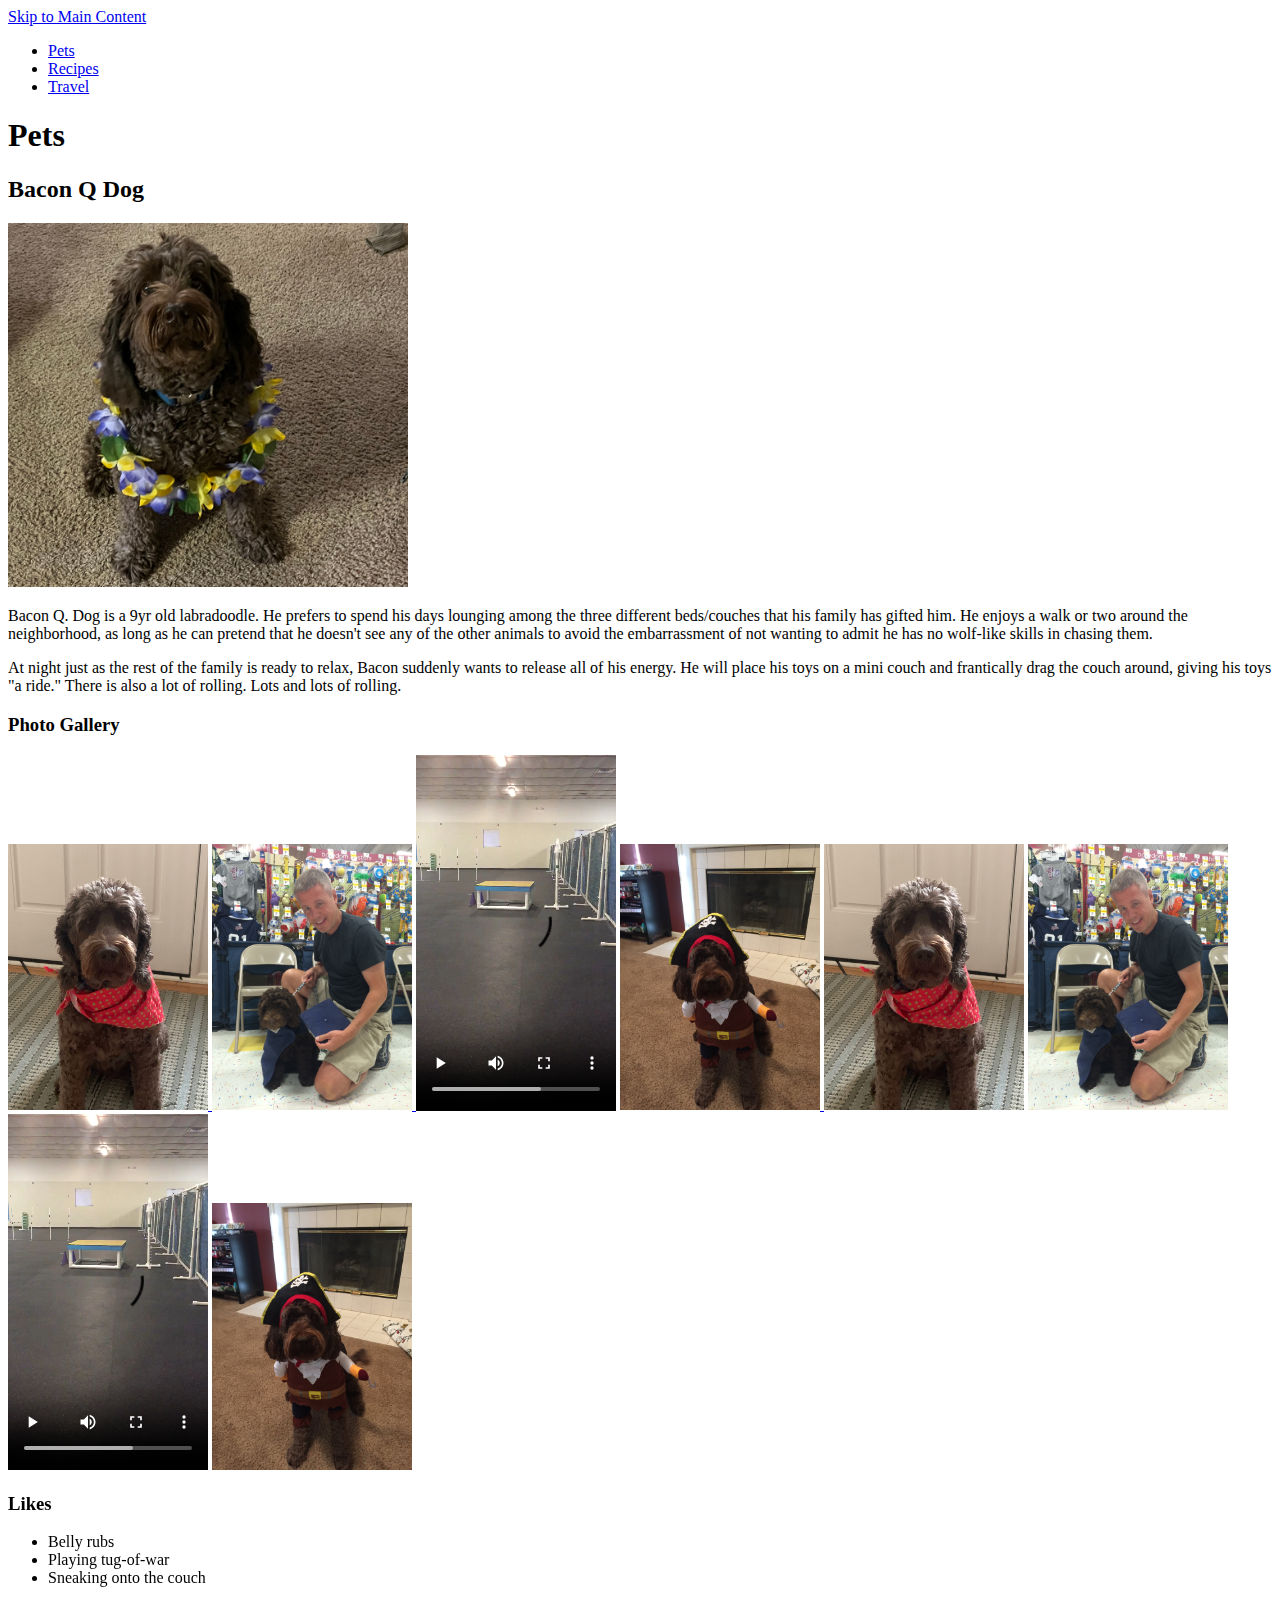
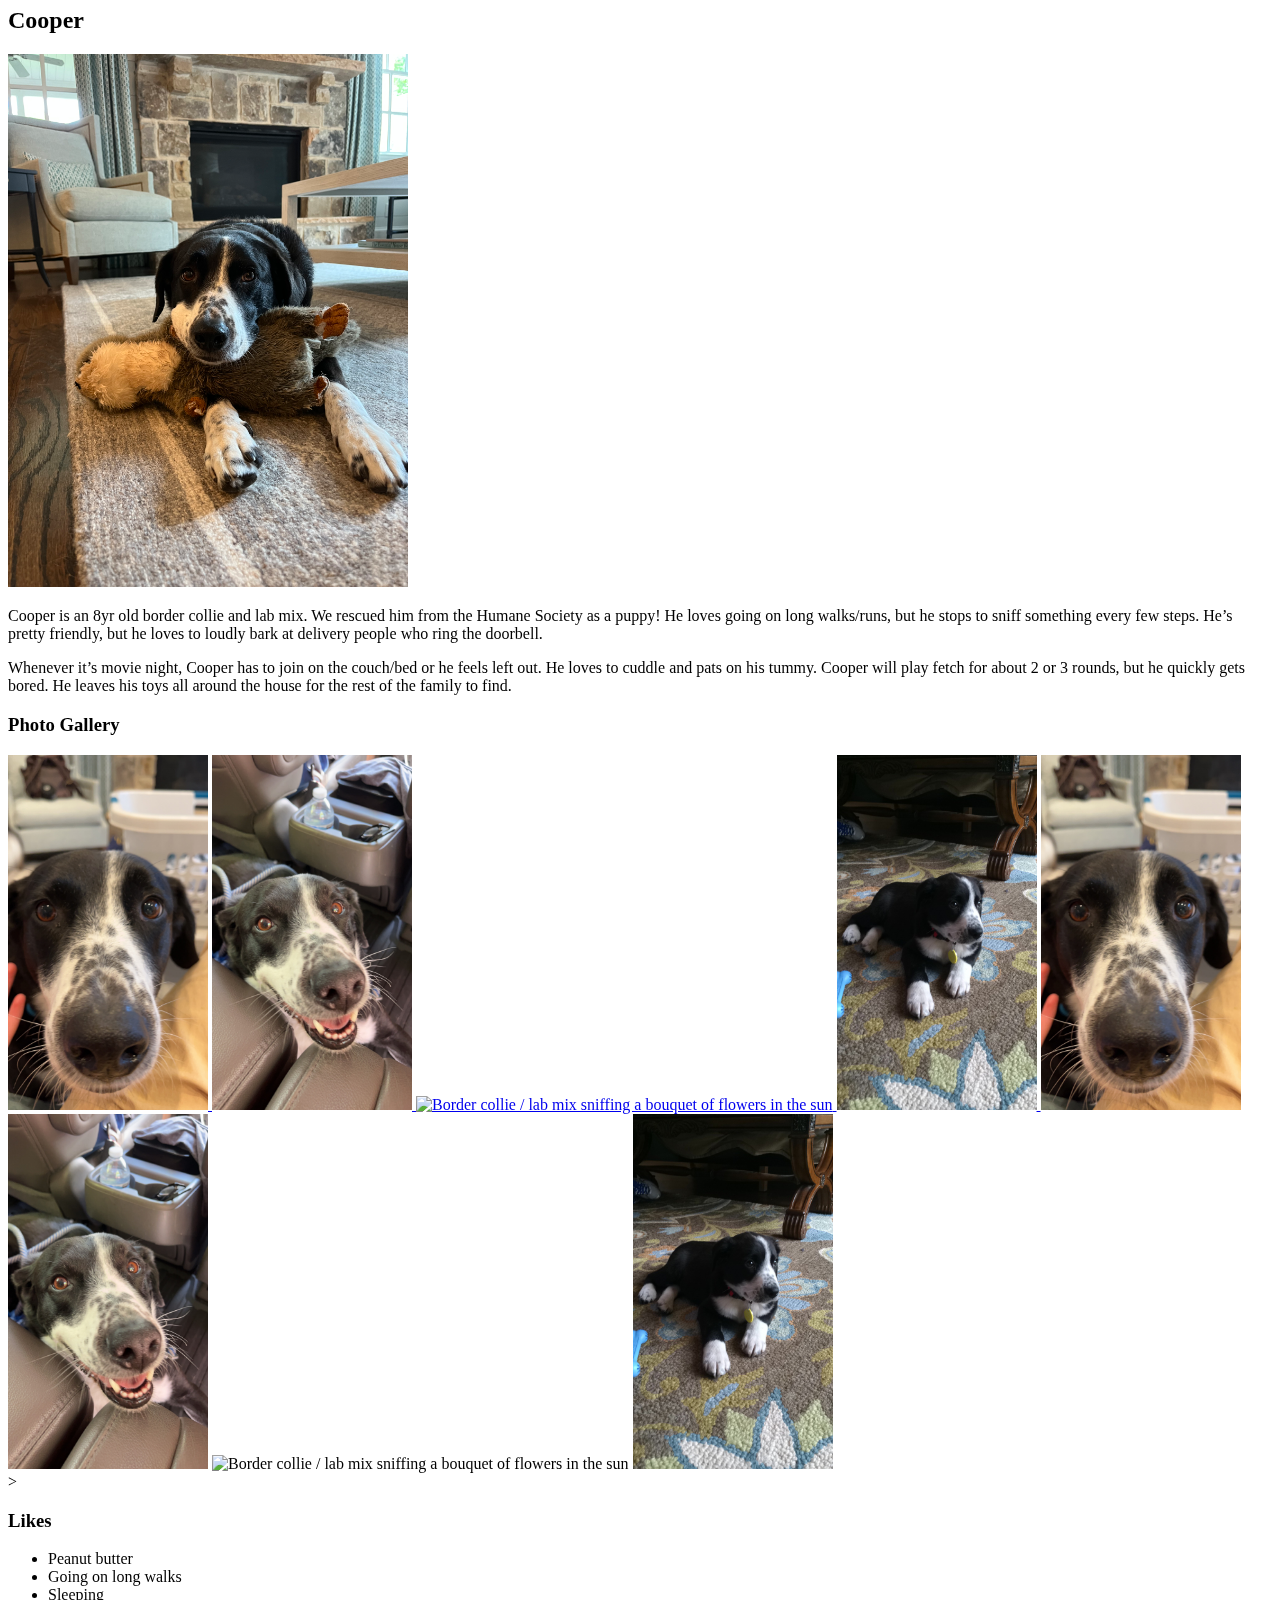
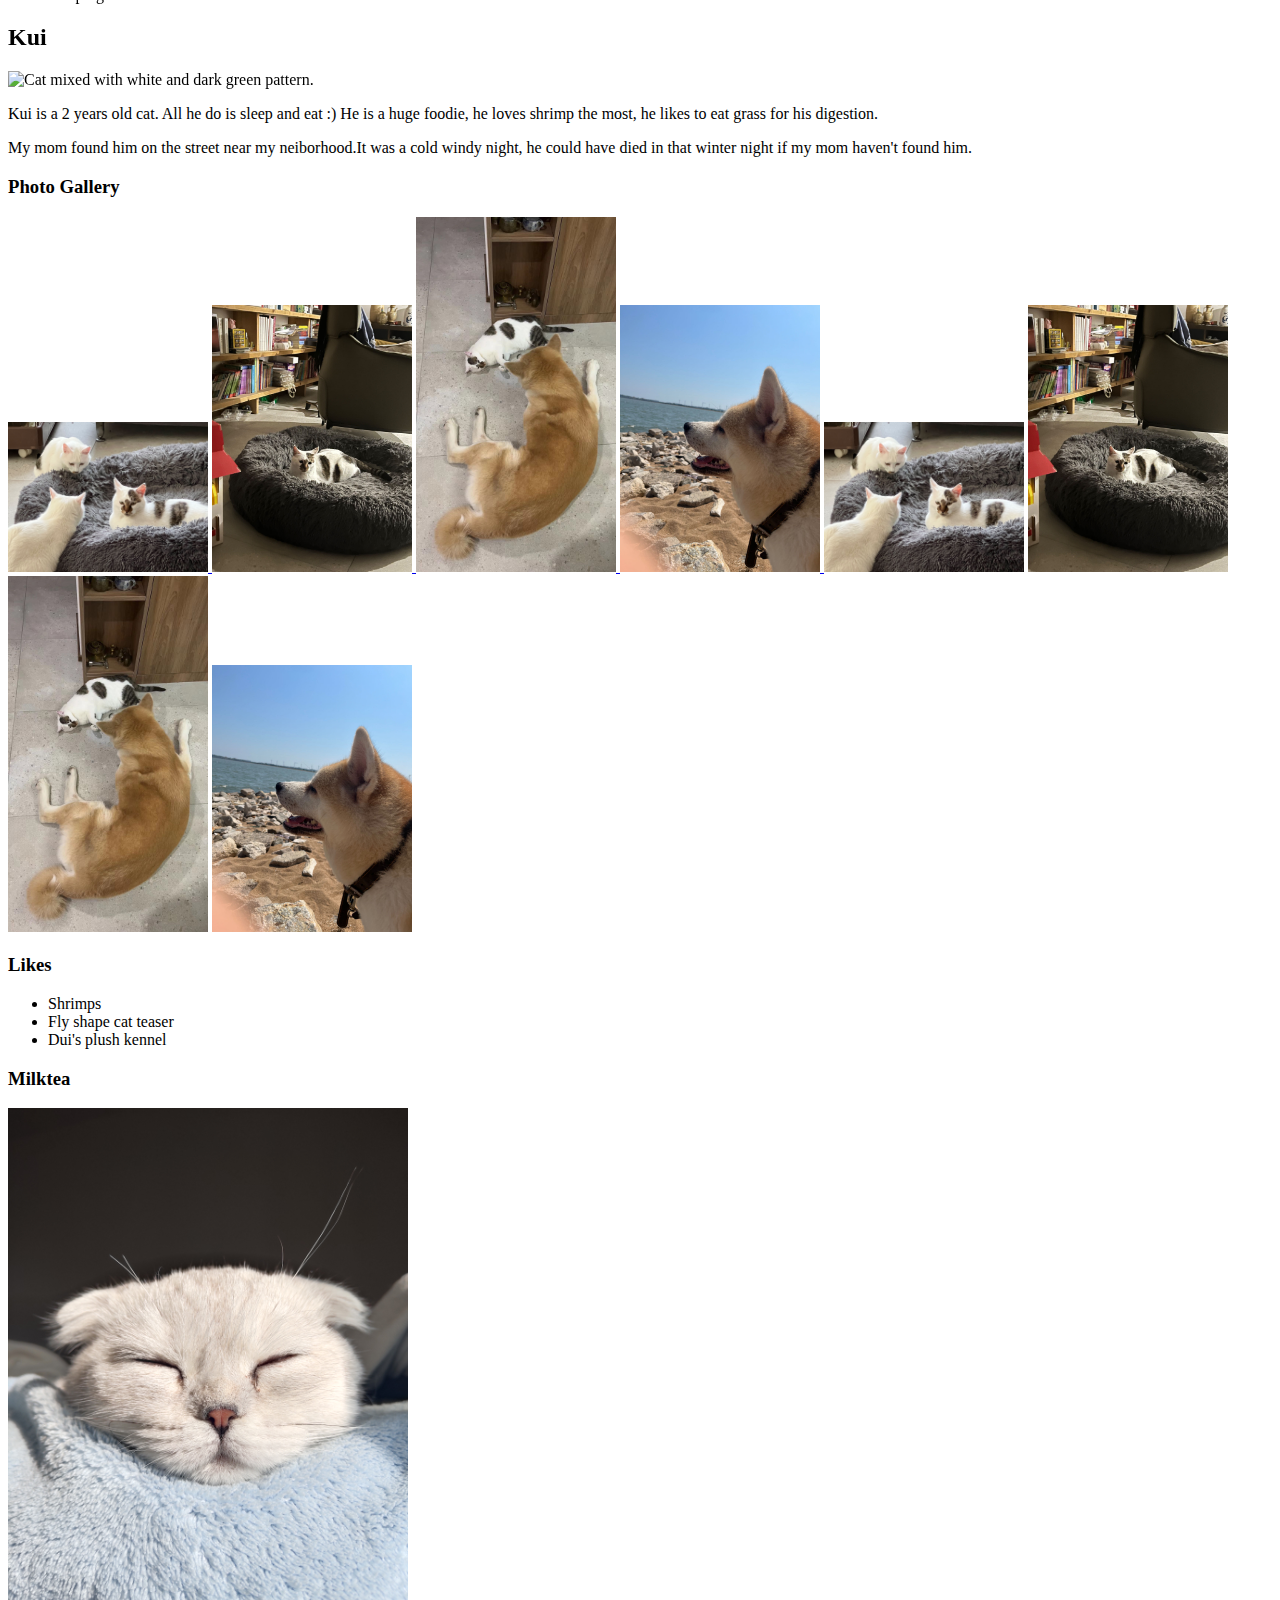
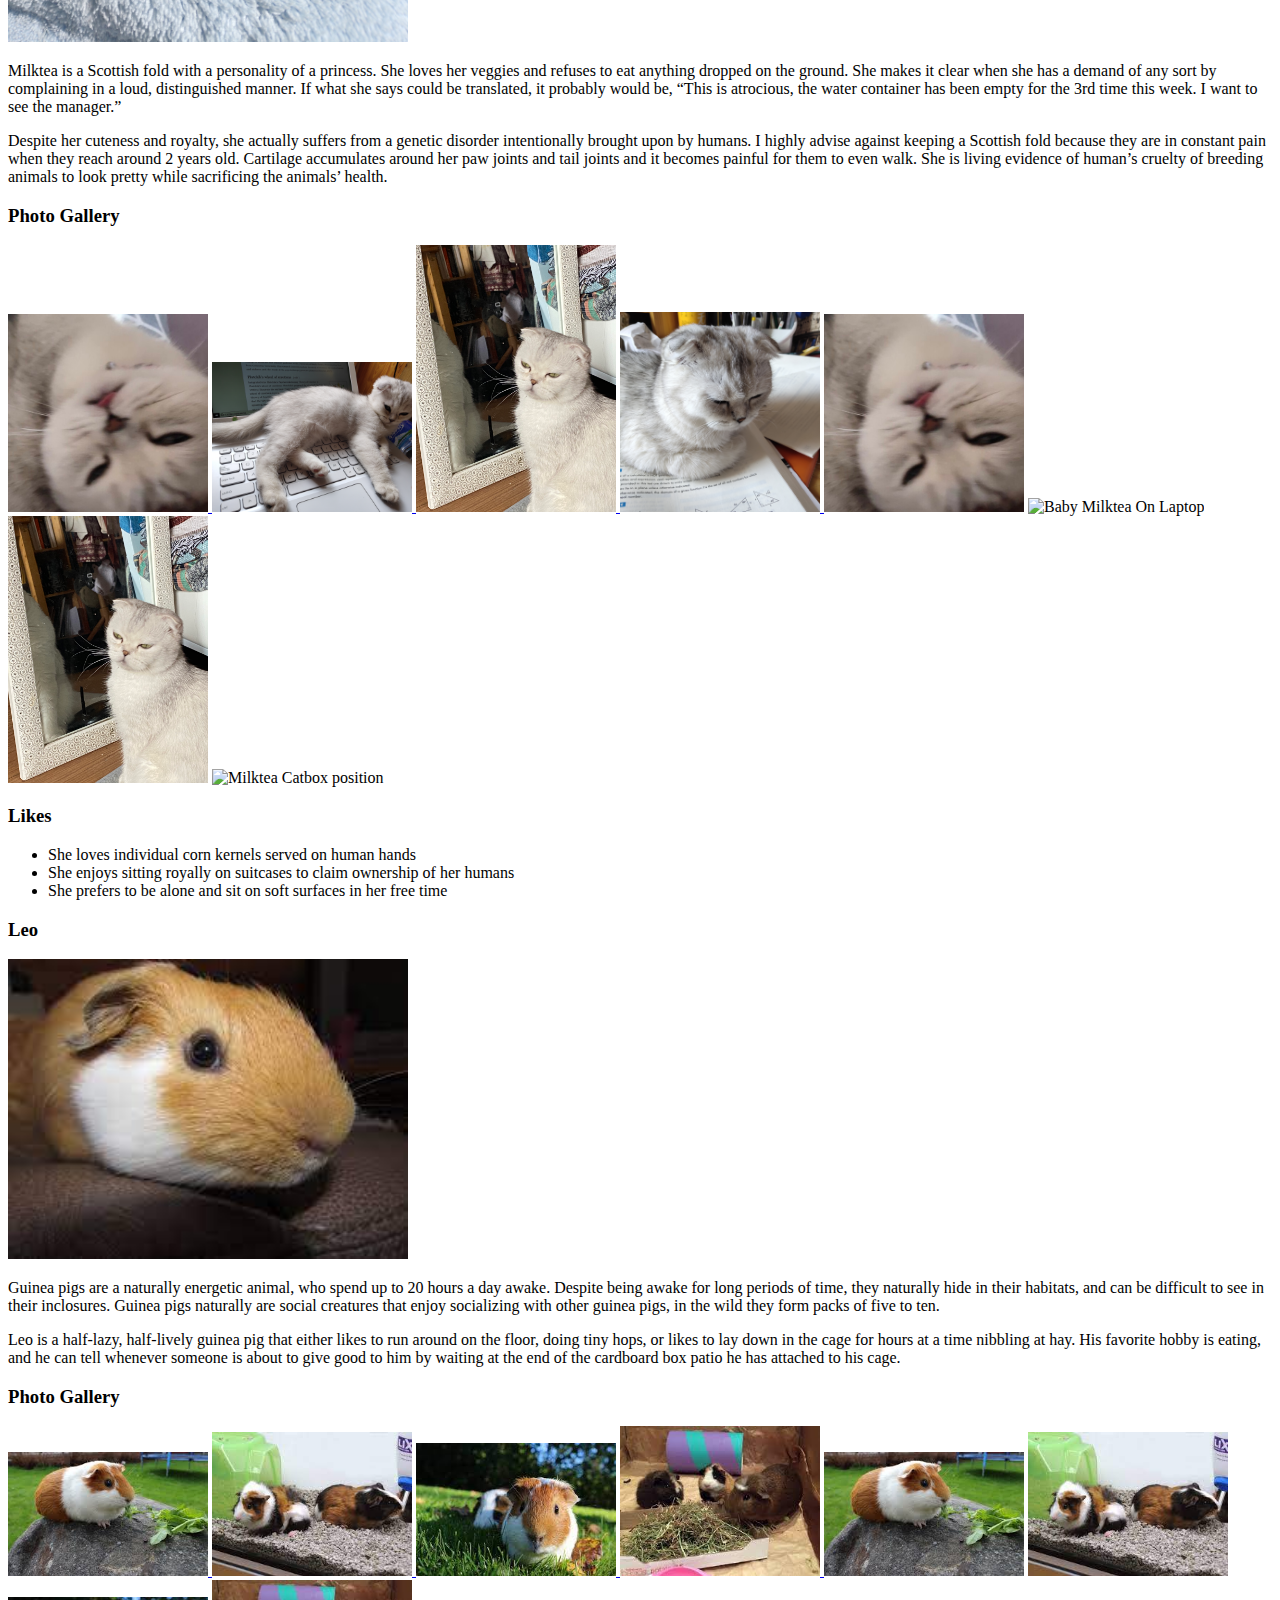
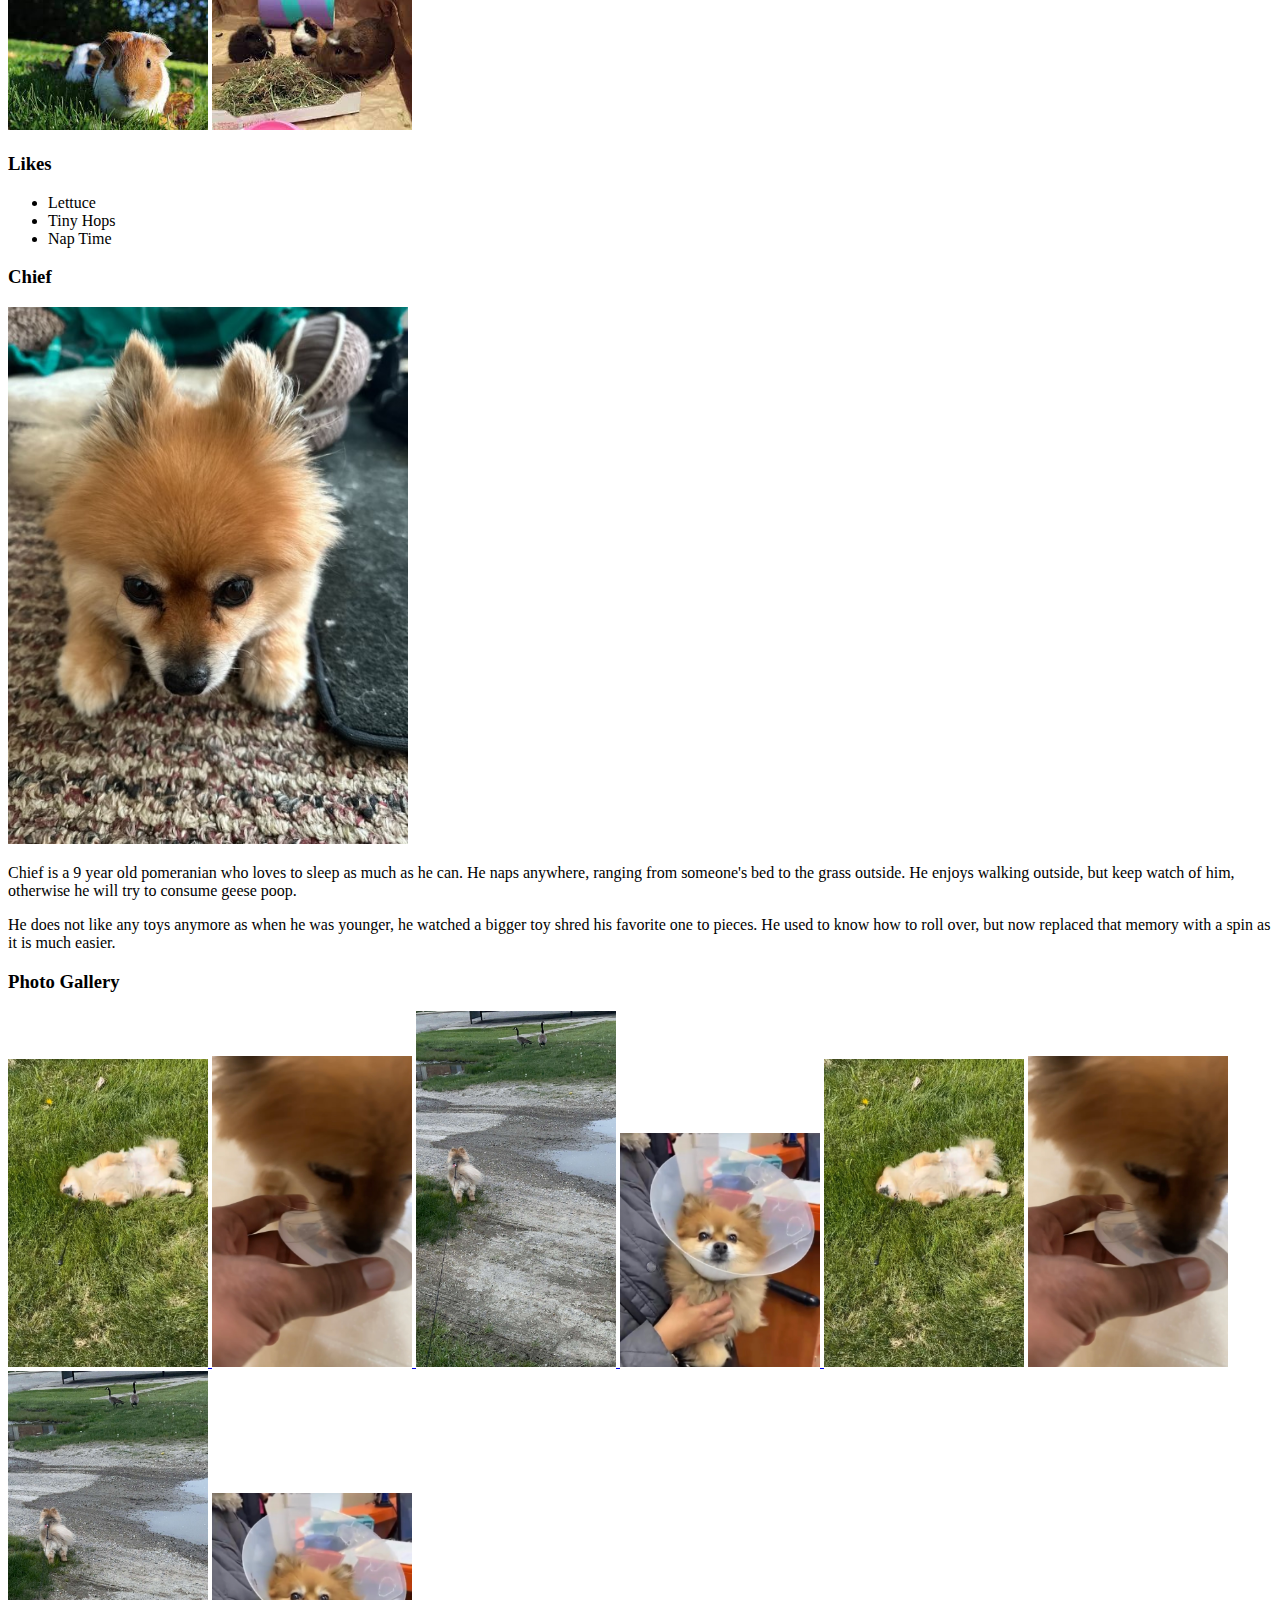
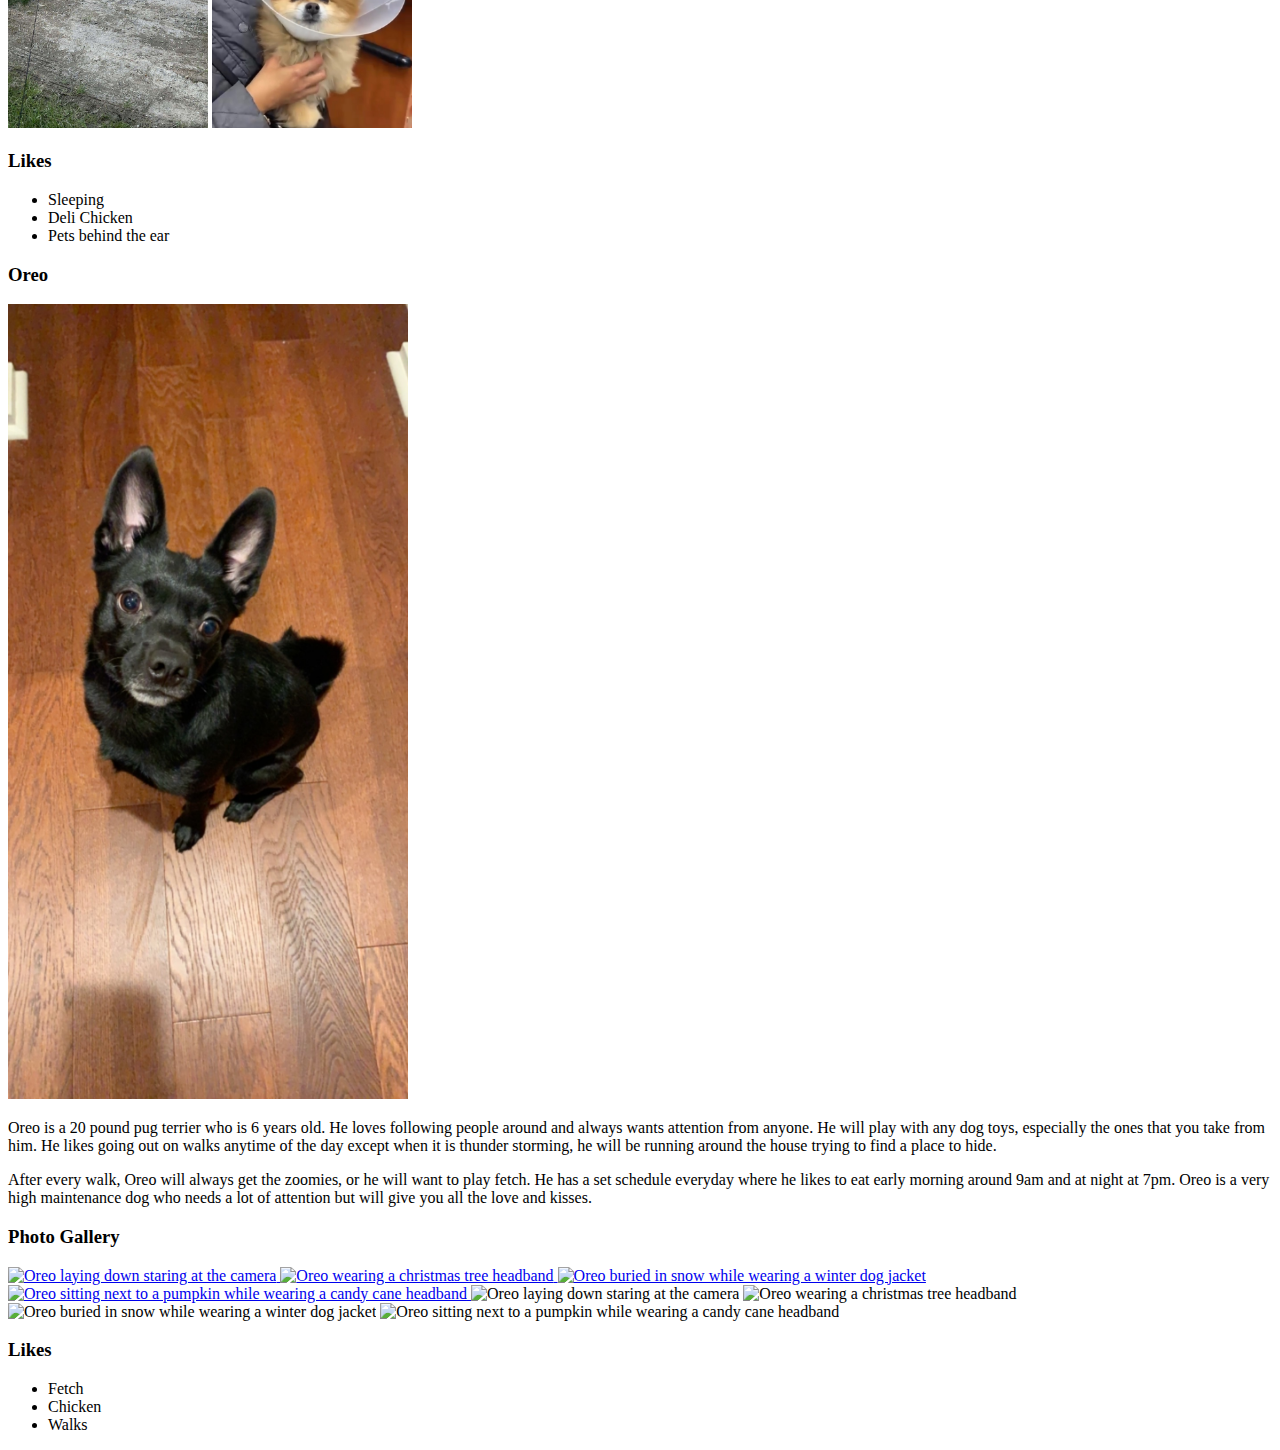
==== index.html @ cc79600d "Add files via upload" ====
<!DOCTYPE html>
<html lang="en">
<head>
    <meta charset="UTF-8">
    <meta name="viewport" content="width=device-width, initial-scale=1.0">
    <title>Pets</title>
    <link rel="stylesheet" type="text/css" href="css/reset.css">
    <link rel="stylesheet" href="css/style.css">
    <link rel="stylesheet" href="https://fonts.googleapis.com/css?family=Sofia">
    <link href="dist/css/lightbox.css" rel="stylesheet">
    <link rel="icon" href="images/pet.png">
</head>
<body>
    <a href = "#main" id = "skip">Skip to Main Content</a>
    <nav>
        <ul>
            <li><a href = "index.html" class="currentpage">Pets</a></li>
            <li><a href = "recipes.html">Recipes</a></li>
            <li><a href = "travel.html">Travel</a></li>
        </ul>
    </nav>
    <h1>Pets</h1>
    <main id = "main">
        <div>
            <h2>Bacon Q Dog</h2>
            <img src="images/bacon.jpg" width = "400" alt="Brown labradoodle wearing colorful lei">
            <p>Bacon Q. Dog is a 9yr old labradoodle. He prefers to spend his days lounging among the three different beds/couches that his family has gifted him. He enjoys a walk or two around the neighborhood, as long as he can pretend that he doesn't see any of the other animals to avoid the embarrassment of not wanting to admit he has no wolf-like skills in chasing them.</p> 
            <P>At night just as the rest of the family is ready to relax, Bacon suddenly wants to release all of his energy. He will place his toys on a mini couch and frantically drag the couch around, giving his toys "a ride." There is also a lot of rolling. Lots and lots of rolling.</P>
            <h3>Photo Gallery</h3>
            <div class="grid">
                <a href="images/bacon_bandana.JPG" data-lightbox="gallery-1" class="light-box-on">
                    <img src="images/bacon_bandana.JPG" width ="200" alt = "Brown labradoodle wearing an orange bandana">
                </a>
                <a href="images/bacon_graduation.JPG" data-lightbox="gallery-1" class="light-box-on">
                    <img src="images/bacon_graduation.JPG"  width ="200" alt="Small labradoodle puppy wearing a graduation cap and gown">
                </a>
                    <video width="200"  class="light-box-on" controls>
                        <source src="images/bacon_agility.mov">
                        Your browser does not support the video tag.  This was a video of a girl and dog demonstrating a sit and stay procedure
                    </video>
                <a href="images/bacon_halloween.JPG" data-lightbox="gallery-1" class="light-box-on">
                    <img src="images/bacon_halloween.JPG"  width ="200" alt="Brown labradoodle wearing a pirate costume">
                </a>
                <img src="images/bacon_bandana.JPG" width ="200" alt = "Brown labradoodle wearing an orange bandana" class="light-box-off">
                <img src="images/bacon_graduation.JPG"  width ="200" alt="Small labradoodle puppy wearing a graduation cap and gown" class="light-box-off">
                <video width="200" class="light-box-off" controls>
                    <source src="images/bacon_agility.mov">
                    Your browser does not support the video tag.  This was a video of a girl and dog demonstrating a sit and stay procedure
                </video>
                <img src="images/bacon_halloween.JPG"  width ="200" alt="Brown labradoodle wearing a pirate costume" class="light-box-off">
            </div>
            <h3>Likes</h3>
            <ul>
                <li>Belly rubs</li>
                <li>Playing tug-of-war</li>
                <li>Sneaking onto the couch</li>
            </ul>
            <!-- Colleen van Lent -->
        </div>
        <div>
            <h2>Cooper</h2>
            <img src ="images/cooper.jpeg" alt="Border collie and lab mix laying his head on his stuffed animal toy" width="400">
            <p>Cooper is an 8yr old border collie and lab mix. We rescued him from the Humane Society as a puppy! He loves going on long walks/runs, but he stops to sniff something every few steps. He’s pretty friendly, but he loves to loudly bark at delivery people who ring the doorbell.</p> 
            <p>Whenever it’s movie night, Cooper has to join on the couch/bed or he feels left out. He loves to cuddle and pats on his tummy. Cooper will play fetch for about 2 or 3 rounds, but he quickly gets bored. He leaves his toys all around the house for the rest of the family to find.</p>
            <h3>Photo Gallery</h3>
            <div class="grid">
                <a href="images/cooper_closeup.JPG" data-lightbox="gallery-3" class="light-box-on">
                    <img src ="images/cooper_closeup.JPG" alt="Border collie / lab mix putting his face close to the camera" width="200">
                </a>
                <a href="images/cooper_smiling.JPG" data-lightbox="gallery-3" class="light-box-on">
                    <img src ="images/cooper_smiling.JPG" alt="Black and white colored dog smiling directly at the camera" width="200">
                </a>
                <a href="images/cooper_flowers.jpeg" data-lightbox="gallery-3" class="light-box-on">
                    <img src ="images/cooper_flowers.jpeg" alt="Border collie / lab mix sniffing a bouquet of flowers in the sun" width="200">
                </a>
                <a href="images/cooper_puppy.JPG" data-lightbox="gallery-3" class="light-box-on">
                    <img src ="images/cooper_puppy.JPG" alt="Small border collie / lab mix puppy laying on the carpet" width="200">
                </a>
            <img src ="images/cooper_closeup.JPG" alt="Border collie / lab mix putting his face close to the camera" width="200" class="light-box-off">
            <img src ="images/cooper_smiling.JPG" alt="Black and white colored dog smiling directly at the camera" width="200" class="light-box-off">
            <img src ="images/cooper_flowers.jpeg" alt="Border collie / lab mix sniffing a bouquet of flowers in the sun" width="200" class="light-box-off">
            <img src ="images/cooper_puppy.JPG" alt="Small border collie / lab mix puppy laying on the carpet" width="200" class="light-box-off">     
            </div>>
            <h3>Likes</h3>
            <ul>
                <li>Peanut butter</li>
                <li>Going on long walks</li>
                <li>Sleeping</li>
            </ul>
        </div>
        <div>
            <h2>Kui</h2>
            <img src="images/Kui1.jpeg" width = 400 alt = "Cat mixed with white and dark green pattern.">
            <p>Kui is a 2 years old cat. All he do is sleep and eat :) He is a huge foodie, he loves shrimp the most, he likes to eat grass for his digestion.</p>
            <p>My mom found him on the street near my neiborhood.It was a cold windy night, he could have died in that winter night if my mom haven't found him.</p>
            <h3>Photo Gallery</h3>
            <div class="grid">
                <a href="images/Kui2.jpeg" data-lightbox="gallery-2" class="light-box-on">
                    <img src="images/Kui2.jpeg" width = 200 alt = "Kui with 2 other cats in the household, they are his closest family members.">
                </a>
                <a href="images/Kui3.jpeg" data-lightbox="gallery-2" class="light-box-on">
                    <img src="images/Kui3.jpeg" width = 200 alt = "Kui looking sentimental in Dui's plush kennel. He is a very sentimental cat.">
                </a>
                <a href="images/KuiDui.jpeg" data-lightbox="gallery-2" class="light-box-on">
                    <img src="images/KuiDui.jpeg" width = 200 alt = "Kui loves his older sister Dui. However, Dui can be very strict to Kui and will bark at him if he attempts to hop onto book shelves.">
                </a>
                <a href="images/Dui.jpeg" data-lightbox="gallery-2" class="light-box-on">
                    <img src="images/Dui.jpeg" width = 200 alt = "Dui is having fun time without Kui!">
                </a>
            <img src="images/Kui2.jpeg" width = 200 alt = "Kui with 2 other cats in the household, they are his closest family members." class="light-box-off">
            <img src="images/Kui3.jpeg" width = 200 alt = "Kui looking sentimental in Dui's plush kennel. He is a very sentimental cat." class="light-box-off">
            <img src="images/KuiDui.jpeg" width = 200 alt = "Kui loves his older sister Dui. However, Dui can be very strict to Kui and will bark at him if he attempts to hop onto book shelves." class="light-box-off">
            <img src="images/Dui.jpeg" width = 200 alt = "Dui is having fun time without Kui!" class="light-box-off">
            </div>
            <h3>Likes</h3>
            <ul>
                <li>Shrimps</li>
                <li>Fly shape cat teaser</li>
                <li>Dui's plush kennel</li>
            </ul>
            <!--DAQI ZHOU-->
        </div>
        <div>
            <h3>Milktea</h3>
            <img src ="images/Main.JPG" width="400" alt = "Milktea taking nap">
            <p>Milktea is a Scottish fold with a personality of a princess. She loves her veggies and refuses to eat anything dropped on the ground. She makes it clear when she has a demand of any sort by complaining in a loud, distinguished manner. If what she says could be translated, it probably would be, “This is atrocious, the water container has been empty for the 3rd time this week. I want to see the manager.”</p>
            <p>Despite her cuteness and royalty, she actually suffers from a genetic disorder intentionally brought upon by humans. I highly advise against keeping a Scottish fold because they are in constant pain when they reach around 2 years old. Cartilage accumulates around her paw joints and tail joints and it becomes painful for them to even walk. She is living evidence of human’s cruelty of breeding animals to look pretty while sacrificing the animals’ health.</p>
            <h3>Photo Gallery</h3>
            <div class="grid">
                <a href="images/Milktea_comfy.jpg" data-lightbox="gallery-4" class="light-box-on">
                    <img src ="images/Milktea_comfy.jpg" alt="Milktea enjoying a good massage" width="200">
                </a>
                <a href="images/Milktea_laptop.JPG" data-lightbox="gallery-4" class="light-box-on">
                    <img src ="images/Milktea_laptop.JPG" alt="Baby Milktea On Laptop" width="200">
                </a>
                <a href="images/Milktea_mirror.jpeg" data-lightbox="gallery-4" class="light-box-on">
                    <img src ="images/Milktea_mirror.jpeg" alt="Milktea sighing at mirror" width="200">
                </a>
                <a href="images/Milktea_catbox.JPG" data-lightbox="gallery-4" class="light-box-on">
                    <img src ="images/Milktea_catbox.JPG" alt="Milktea Catbox position" width="200">
                </a>
            <img src ="images/Milktea_comfy.jpg" alt="Milktea enjoying a good massage" width="200" class="light-box-off">
            <img src ="images/Milktea_laptop.jpg" alt="Baby Milktea On Laptop" width="200" class="light-box-off">
            <img src ="images/Milktea_mirror.jpeg" alt="Milktea sighing at mirror" width="200" class="light-box-off">
            <img src ="images/Milktea_catbox.jpg" alt="Milktea Catbox position" width="200" class="light-box-off">
            </div>
            <h3>Likes</h3>
            <ul>
                <li>She loves individual corn kernels served on human hands</li>
                <li>She enjoys sitting royally on suitcases to claim ownership of her humans</li>
                <li>She prefers to be alone and sit on soft surfaces in her free time</li>
            </ul>
        </div>
        <div>
            <h3>Leo</h3>
            <img src ="images/Leo_primary_photo.jpg" width="400" alt = "Guinea pig doing his best to smile for the camera">
            <p>Guinea pigs are a naturally energetic animal, who spend up to 20 hours a day awake. Despite being awake for long periods of time, they naturally hide in their habitats, and can be difficult to see in their inclosures.  Guinea pigs naturally are social creatures that enjoy socializing with other guinea pigs, in the wild they form packs of five to ten.</p>
            <p>Leo is a half-lazy, half-lively guinea pig that either likes to run around on the floor, doing tiny hops, or likes to lay down in the cage for hours at a time nibbling at hay. His favorite hobby is eating, and he can tell whenever someone is about to give good to him by waiting at the end of the cardboard box patio he has attached to his cage.</p>
            <h3>Photo Gallery</h3>
            <div class="grid">
                <a href="images/Leo_greens.jpg" data-lightbox="gallery-5" class="light-box-on">
                    <img src ="images/Leo_greens.jpg" alt="Leo enjoying leafy greens." width="200">
                </a>
                <a href="images/Leo_run.jpg" data-lightbox="gallery-5" class="light-box-on">
                    <img src ="images/Leo_run.jpg" alt="Leo running across his cage as fast as he can." width="200">
                </a>
                <a href="images/Leo_smile.jpg" data-lightbox="gallery-5" class="light-box-on">
                    <img src ="images/Leo_smile.jpg" alt="Leo smiling for the camera." width="200">
                </a>
                <a href="images/Leo_escape.jpg" data-lightbox="gallery-5" class="light-box-on">
                    <img src ="images/Leo_escape.jpg" alt="Leo socializing with other guinea pigs as they plan their escape." width="200">
                </a>
            <img src ="images/Leo_greens.jpg" alt="Leo enjoying leafy greens." width="200" class="light-box-off">
            <img src ="images/Leo_run.jpg" alt="Leo running across his cage as fast as he can." width="200" class="light-box-off">
            <img src ="images/Leo_smile.jpg" alt="Leo smiling for the camera." width="200" class="light-box-off">
            <img src ="images/Leo_escape.jpg" alt="Leo socializing with other guinea pigs as they plan their escape." width="200" class="light-box-off">
            </div>
            <h3>Likes</h3>
            <ul>
                <li>Lettuce</li>
                <li>Tiny Hops</li>
                <li>Nap Time</li>
            </ul>
        </div>
        <div>
            <h3>Chief</h3>
            <img src ="images/chief.jpg" width="400" alt = "Pomeranian looking at camera with head bowed">
            <p>Chief is a 9 year old pomeranian who loves to sleep as much as he can. He naps anywhere, ranging from someone's bed to the grass outside. He enjoys walking outside, but keep watch of him, otherwise he will try to consume geese poop.</p>
            <p>He does not like any toys anymore as when he was younger, he watched a bigger toy shred his favorite one to pieces. He used to know how to roll over, but now replaced that memory with a spin as it is much easier.</p>
            <h3>Photo Gallery</h3>
            <div class="grid">
                <a href="images/chief_sleeping.jpg" data-lightbox="gallery-6" class="light-box-on">
                    <img src ="images/chief_sleeping.jpg" alt="Caramel pomeranian sleeping on the grass" width="200">
                </a>
                <a href="images/chief_licking.jpg" data-lightbox="gallery-6" class="light-box-on">
                    <img src ="images/chief_licking.jpg" alt="Caramel pomeranian licking food" width="200">
                </a>
                <a href="images/chief_stare.jpg" data-lightbox="gallery-6" class="light-box-on">
                    <img src ="images/chief_stare.jpg" alt="Caramel pomeranian on a walk" width="200">
                </a>
                <a href="images/chief_cone.jpg" data-lightbox="gallery-6" class="light-box-on">
                    <img src ="images/chief_cone.jpg" alt="Caramel pomeranian with head in a cone" width="200">
                </a>
            <img src ="images/chief_sleeping.jpg" alt="Caramel pomeranian sleeping on the grass" width="200" class="light-box-off">
            <img src ="images/chief_licking.jpg" alt="Caramel pomeranian licking food" width="200" class="light-box-off">
            <img src ="images/chief_stare.jpg" alt="Caramel pomeranian on a walk" width="200" class="light-box-off">
            <img src ="images/chief_cone.jpg" alt="Caramel pomeranian with head in a cone" width="200" class="light-box-off">
            </div>
            <h3>Likes</h3>
            <ul>
                <li>Sleeping</li>
                <li>Deli Chicken</li>
                <li>Pets behind the ear</li>
            </ul>
        </div>
        <div>
            <h3>Oreo</h3>
            <img src ="images/oreo_sitting.JPG" width="400" alt = "Black pug terrier">
            <p>Oreo is a 20 pound pug terrier who is 6 years old. He loves following people around and always wants attention from anyone. He will play with any dog toys, especially the ones that you take from him. He likes going out on walks anytime of the day except when it is thunder storming, he will be running around the house trying to find a place to hide.</p>
            <p>After every walk, Oreo will always get the zoomies, or he will want to play fetch. He has a set schedule everyday where he likes to eat early morning around 9am and at night at 7pm. Oreo is a very high maintenance dog who needs a lot of attention but will give you all the love and kisses.</p>
            <h3>Photo Gallery</h3>
            <div class="grid">
                <a href="images/oreo_laying.JPG" data-lightbox="gallery-7" class="light-box-on">
                    <img src ="images/oreo_laying.JPG" alt="Oreo laying down staring at the camera" width="200">
                </a>
                <a href="images/oreo_christmas.jpg" data-lightbox="gallery-7" class="light-box-on">
                    <img src ="images/oreo_christmas.jpg" alt="Oreo wearing a christmas tree headband" width="200">
                </a>
                <a href="images/oreo_snow.JPG" data-lightbox="gallery-7" class="light-box-on">
                    <img src ="images/oreo_snow.JPG" alt="Oreo buried in snow while wearing a winter dog jacket" width="200">
                </a>
                <a href="images/oreo_candycane.JPG" data-lightbox="gallery-7" class="light-box-on">
                    <img src ="images/oreo_candycane.JPG" alt="Oreo sitting next to a pumpkin while wearing a candy cane headband" width="200">
                </a>
            <img src ="images/oreo_laying.jpg" alt="Oreo laying down staring at the camera" width="200" class="light-box-off">
            <img src ="images/oreo_christmas.jpg" alt="Oreo wearing a christmas tree headband" width="200" class="light-box-off">
            <img src ="images/oreo_snow.jpg" alt="Oreo buried in snow while wearing a winter dog jacket" width="200" class="light-box-off">
            <img src ="images/oreo_candycane.jpg" alt="Oreo sitting next to a pumpkin while wearing a candy cane headband" width="200" class="light-box-off">
            </div>
            <h3>Likes</h3>
            <ul>
                <li>Fetch</li>
                <li>Chicken</li>
                <li>Walks</li>
            </ul>
        </div>
    </main>
    <script src="jquery-3.7.1.min.js"></script>
    <script src="dist/js/lightbox-plus-jquery.js"></script>
</body>
</html>
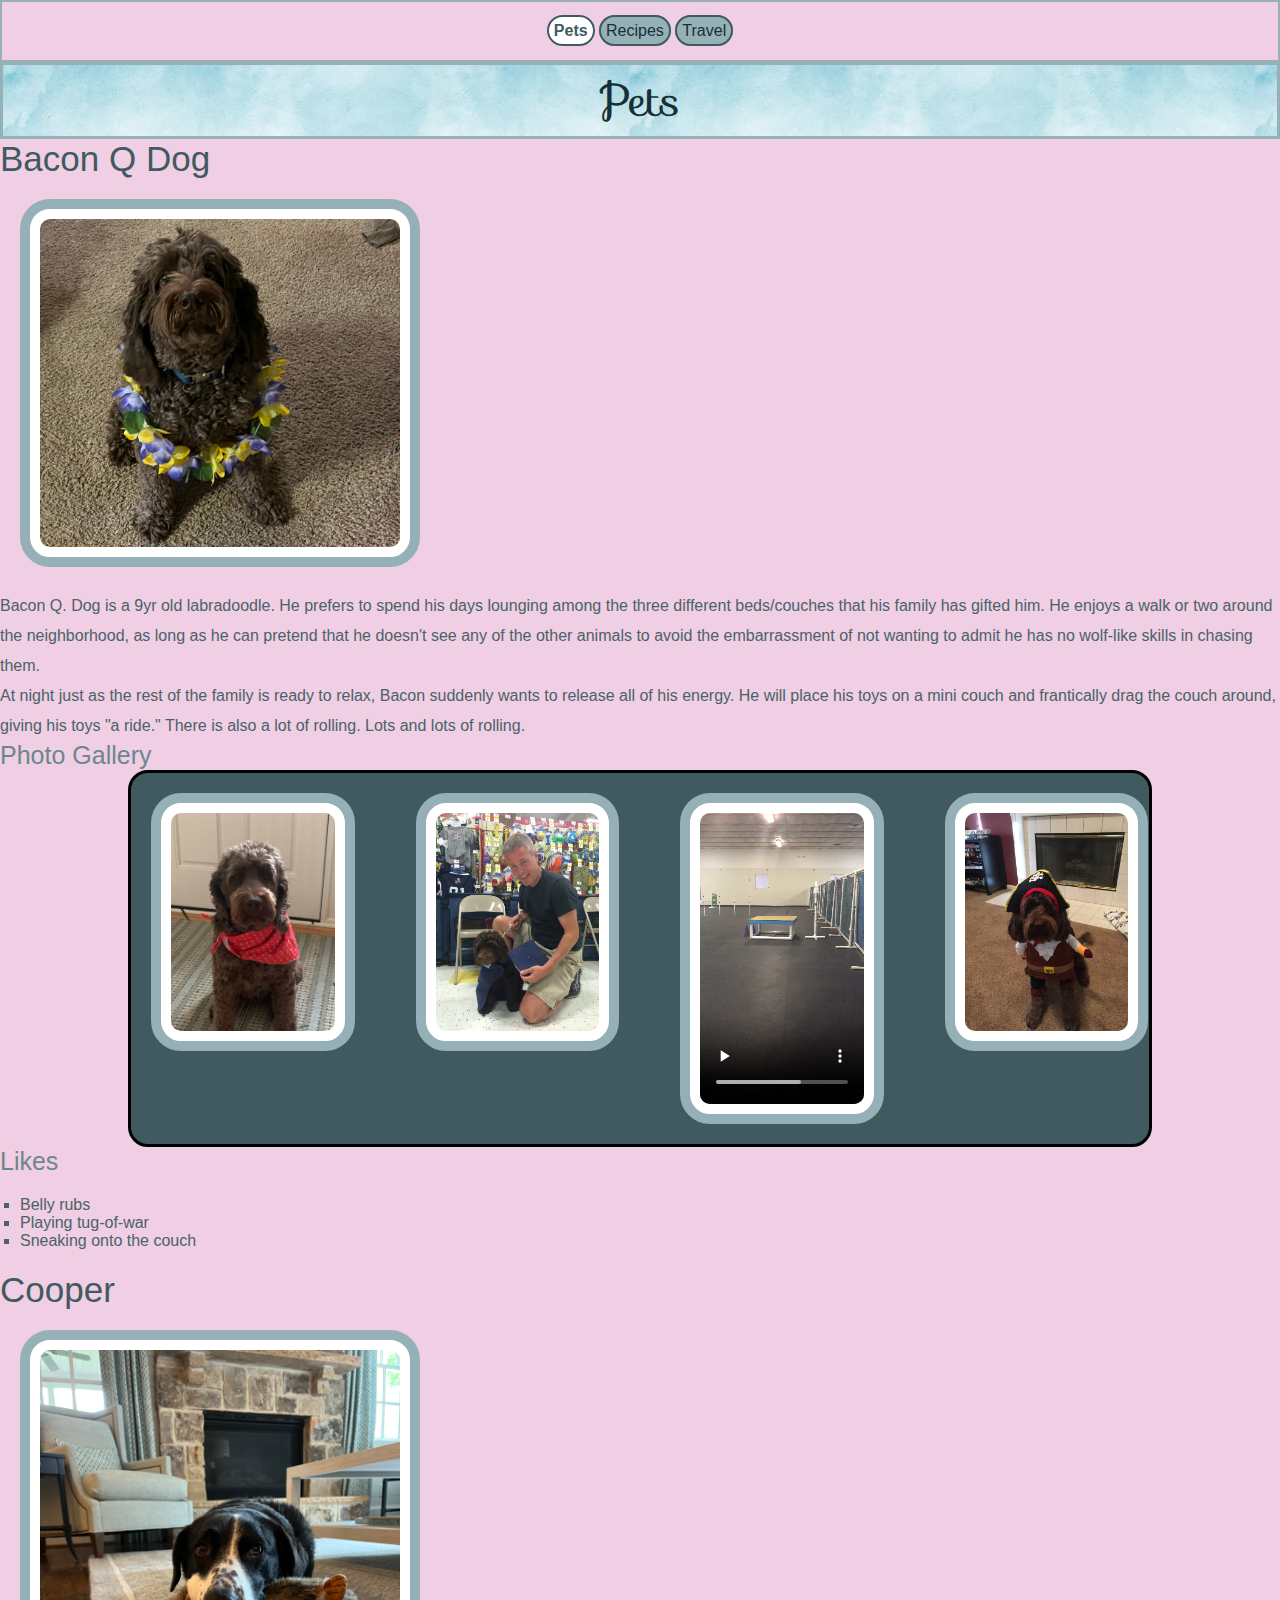
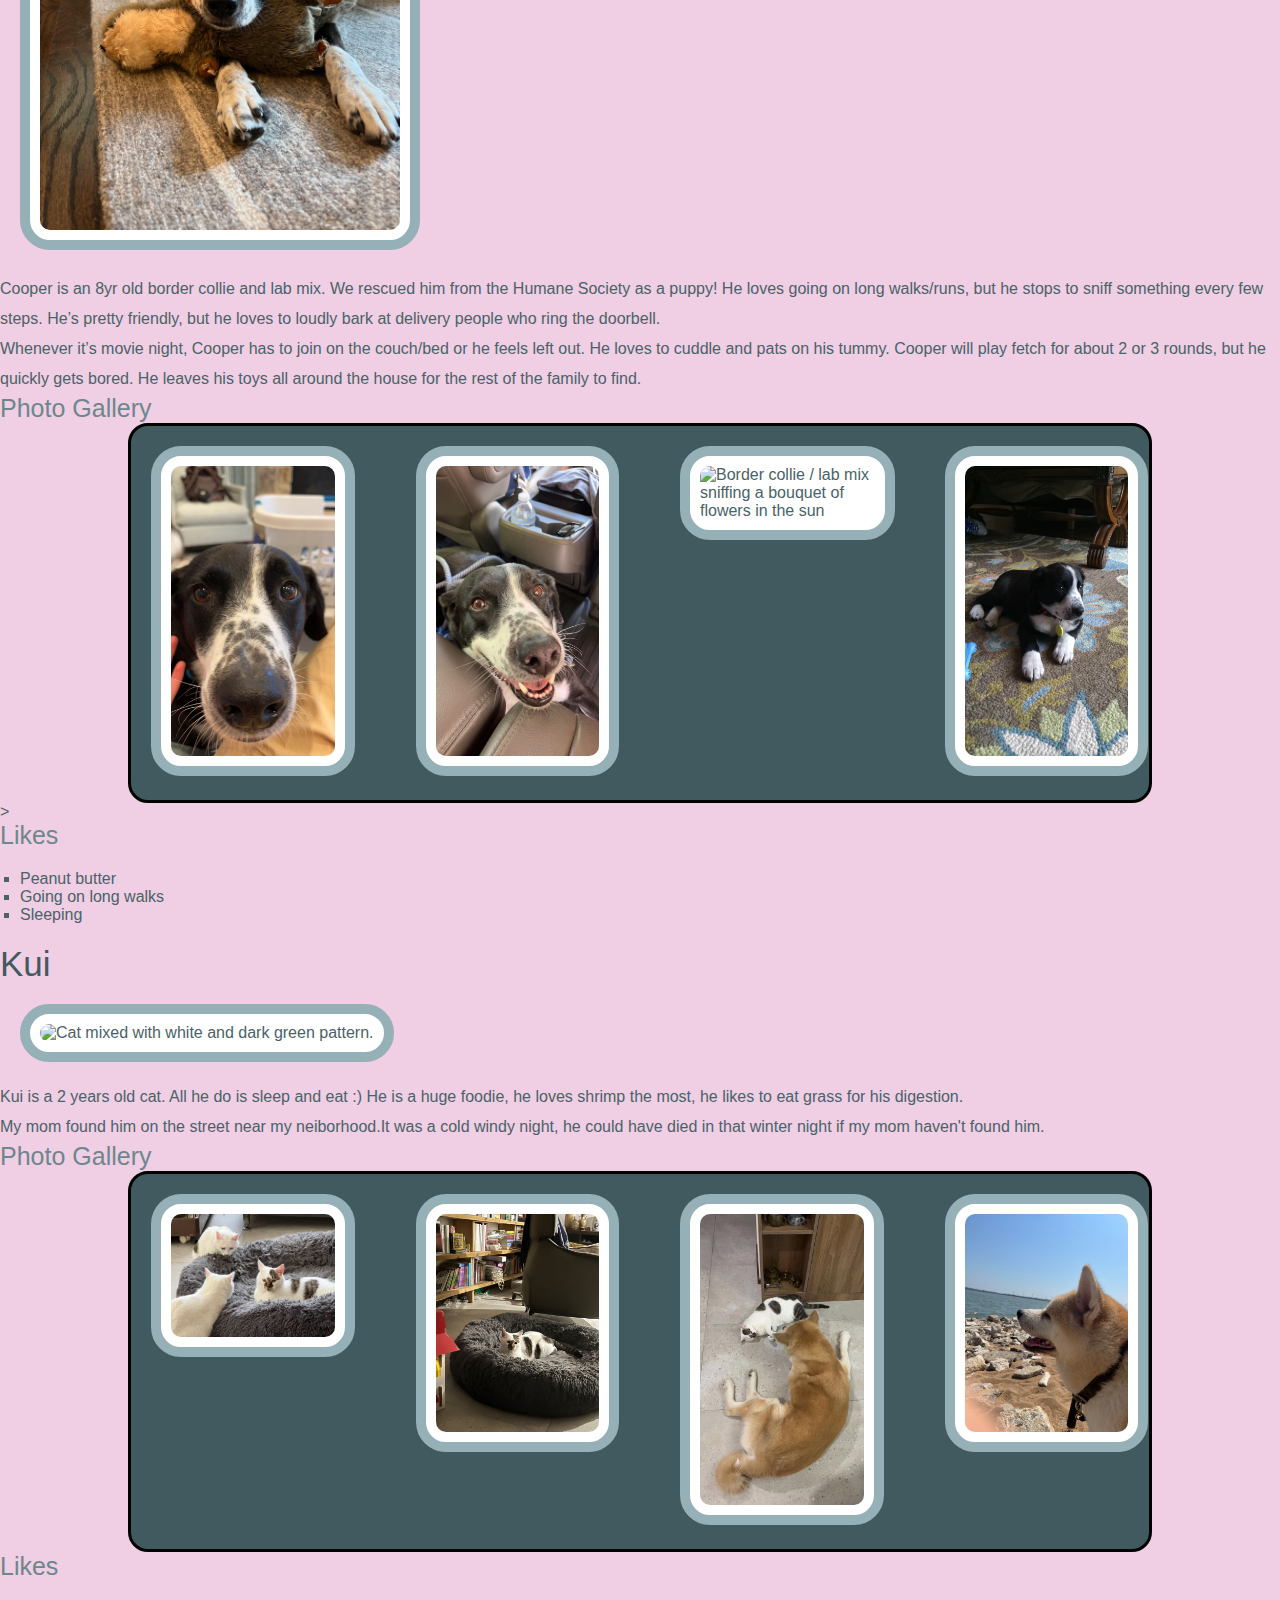
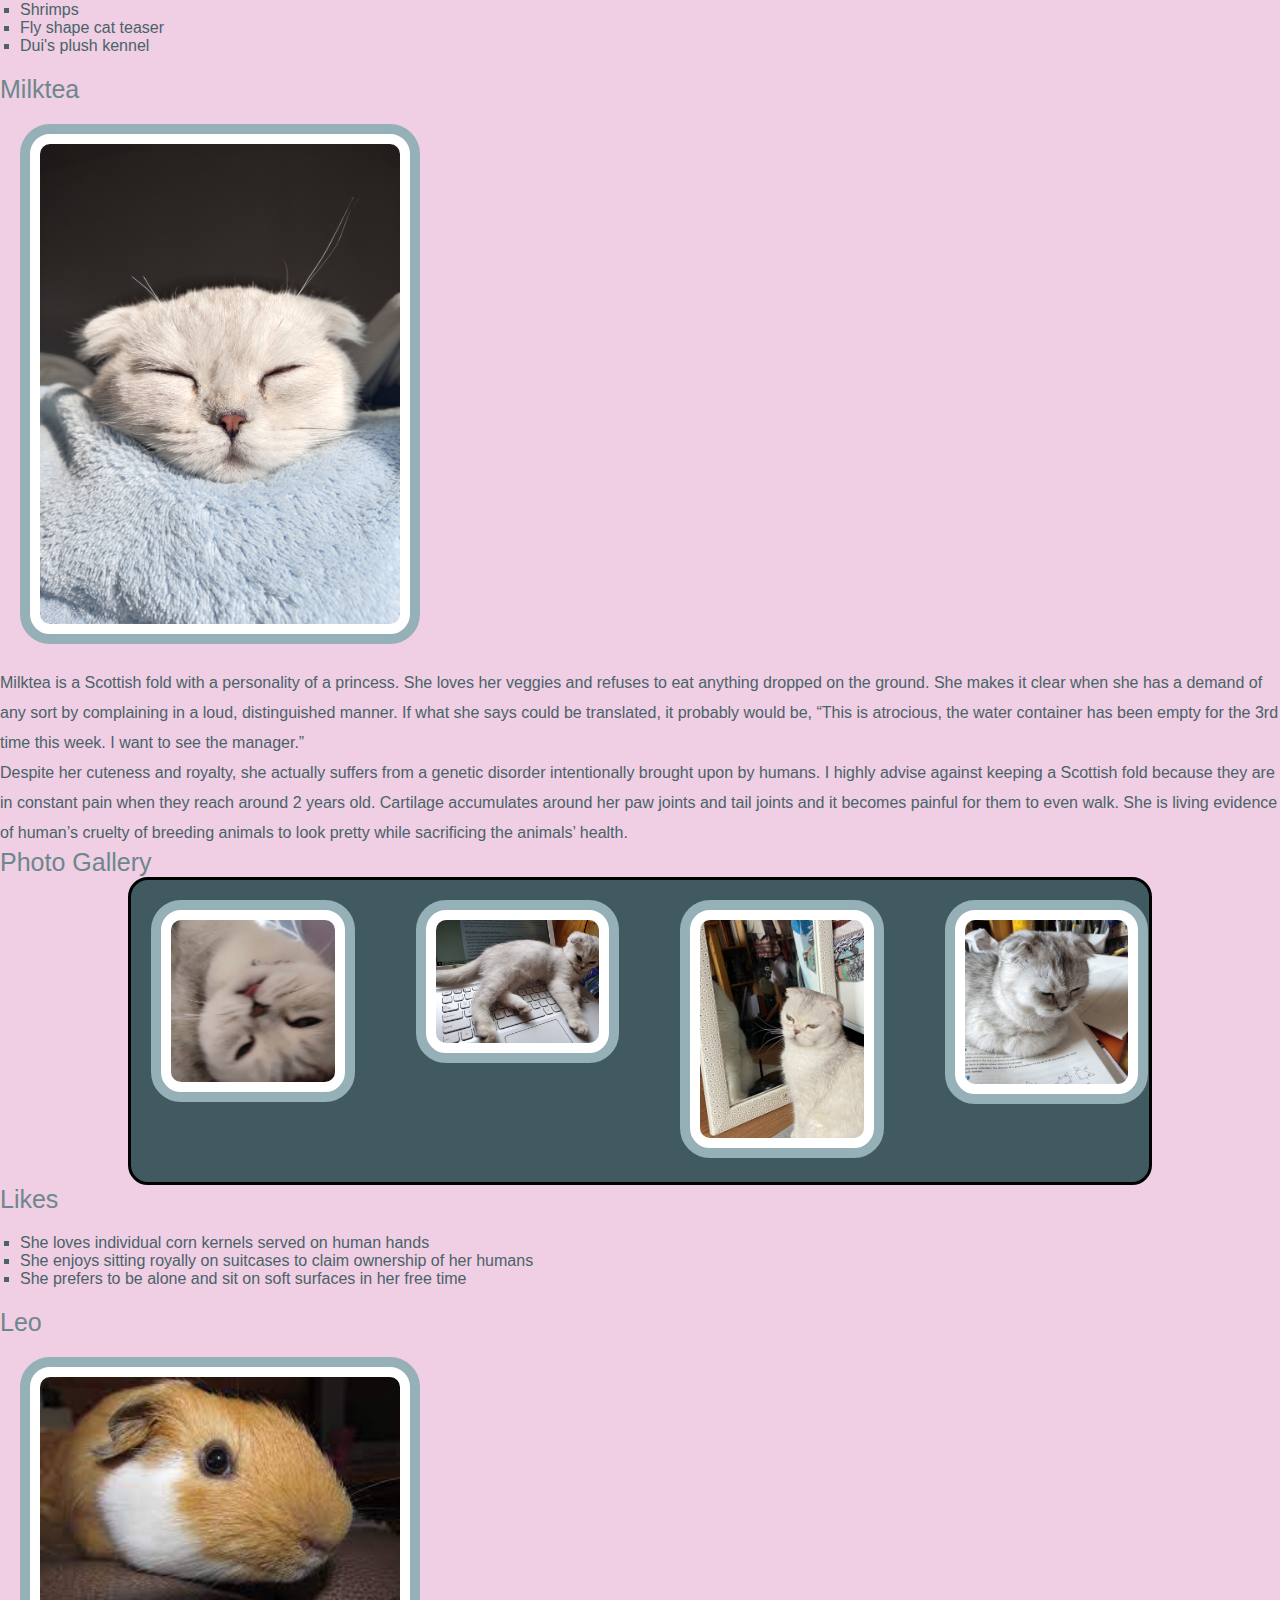
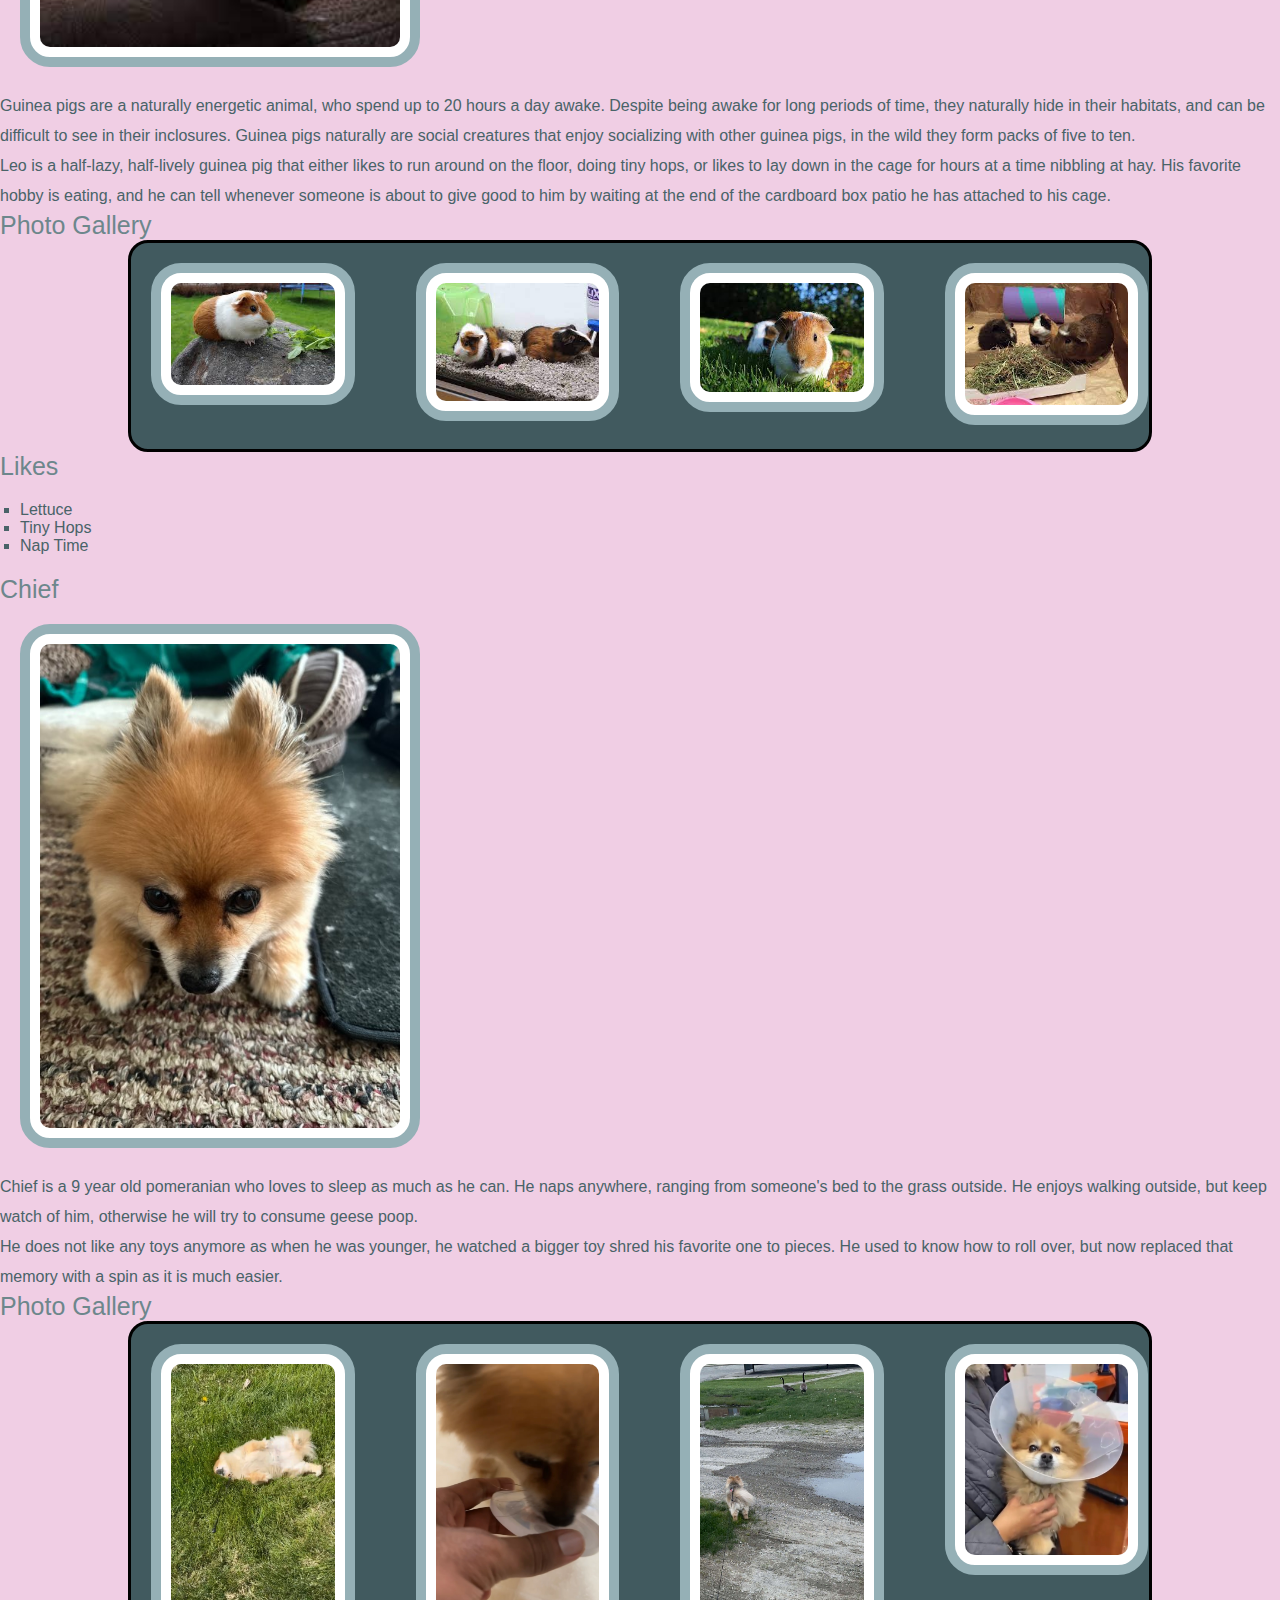
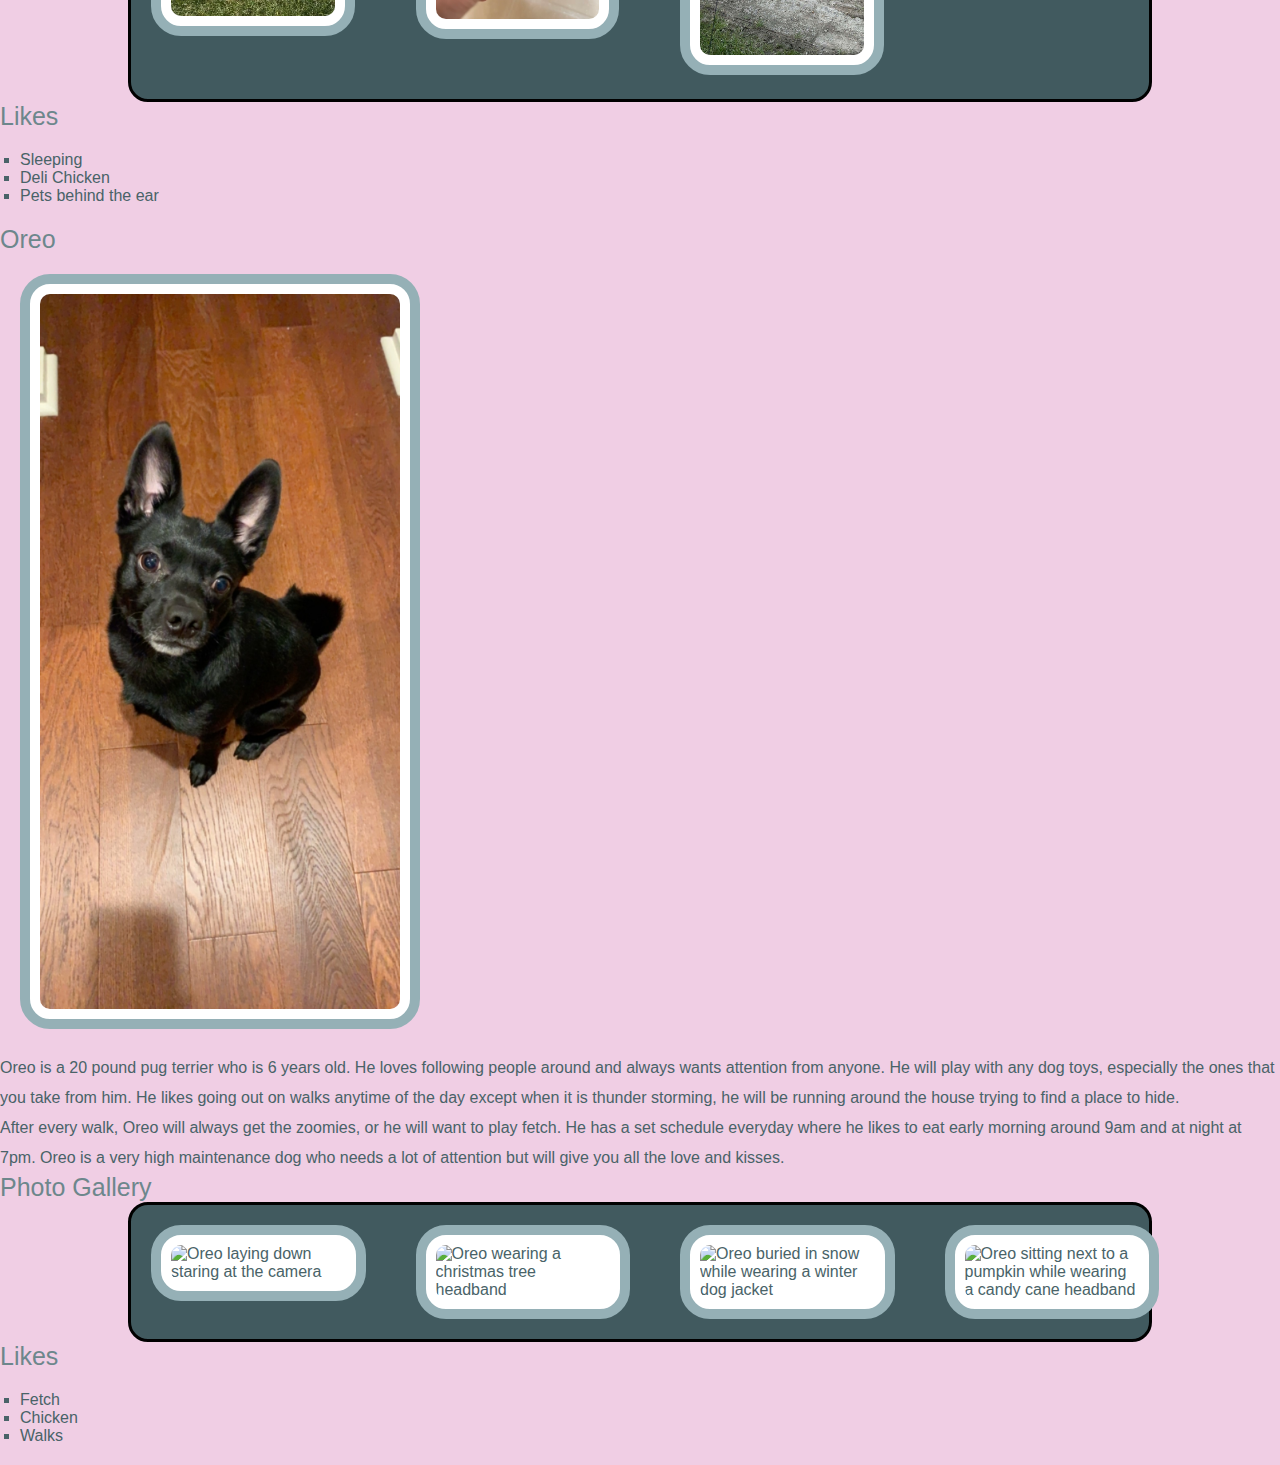
==== commit 4b350e80: "Update index.html" ====
--- a/index.html
+++ b/index.html
@@ -140,9 +140,9 @@
                     <img src ="images/Milktea_catbox.JPG" alt="Milktea Catbox position" width="200">
                 </a>
             <img src ="images/Milktea_comfy.jpg" alt="Milktea enjoying a good massage" width="200" class="light-box-off">
-            <img src ="images/Milktea_laptop.jpg" alt="Baby Milktea On Laptop" width="200" class="light-box-off">
+            <img src ="images/Milktea_laptop.JPG" alt="Baby Milktea On Laptop" width="200" class="light-box-off">
             <img src ="images/Milktea_mirror.jpeg" alt="Milktea sighing at mirror" width="200" class="light-box-off">
-            <img src ="images/Milktea_catbox.jpg" alt="Milktea Catbox position" width="200" class="light-box-off">
+            <img src ="images/Milktea_catbox.JPG" alt="Milktea Catbox position" width="200" class="light-box-off">
             </div>
             <h3>Likes</h3>
             <ul>
@@ -232,10 +232,10 @@
                 <a href="images/oreo_candycane.JPG" data-lightbox="gallery-7" class="light-box-on">
                     <img src ="images/oreo_candycane.JPG" alt="Oreo sitting next to a pumpkin while wearing a candy cane headband" width="200">
                 </a>
-            <img src ="images/oreo_laying.jpg" alt="Oreo laying down staring at the camera" width="200" class="light-box-off">
+            <img src ="images/oreo_laying.JPG" alt="Oreo laying down staring at the camera" width="200" class="light-box-off">
             <img src ="images/oreo_christmas.jpg" alt="Oreo wearing a christmas tree headband" width="200" class="light-box-off">
-            <img src ="images/oreo_snow.jpg" alt="Oreo buried in snow while wearing a winter dog jacket" width="200" class="light-box-off">
-            <img src ="images/oreo_candycane.jpg" alt="Oreo sitting next to a pumpkin while wearing a candy cane headband" width="200" class="light-box-off">
+            <img src ="images/oreo_snow.JPG" alt="Oreo buried in snow while wearing a winter dog jacket" width="200" class="light-box-off">
+            <img src ="images/oreo_candycane.JPG" alt="Oreo sitting next to a pumpkin while wearing a candy cane headband" width="200" class="light-box-off">
             </div>
             <h3>Likes</h3>
             <ul>
@@ -248,4 +248,4 @@
     <script src="jquery-3.7.1.min.js"></script>
     <script src="dist/js/lightbox-plus-jquery.js"></script>
 </body>
-</html>+</html>
--- a/css/style.css
+++ b/css/style.css
@@ -0,0 +1,437 @@
+body{
+    background-color: #E2f5da;
+    color: #496368;
+    font-family: Arial, Helvetica, sans-serif;
+}
+
+h1{
+    color:#173035;
+    text-align: center;
+    border: 3px solid #95B0B6;
+    font-size: 45px;
+    background-image: url("/images/background.jpg");
+    font-family: "Sofia", sans-serif;
+}
+
+h2{
+    color: #415A5F;
+    font-size: 35px;
+}
+
+.time{
+    text-align: center;
+    background-color: #E2f5da;
+    border-radius: 150px;
+    max-width: 500px;
+    margin: auto;
+    border: white solid 10px;
+}
+
+.time input, .time p{
+    font-size: large;
+}
+
+.time input{
+    background-color: white;
+    border: #95B0B6 solid 10px;
+    padding: 10px;
+    margin: 20px;
+    border-radius: 30px;
+}
+
+h2:hover {
+    color: #415A5F;
+    animation-name: color-shift;
+    animation-duration: 4s;
+  }
+  
+  @keyframes color-shift {
+    from {color: #005242;}
+    to {color: rgb(83, 19, 19);}
+  }
+
+h3{
+    color: #6D878C;
+    font-size: 25px
+}
+
+button {
+    border-radius: 30px;
+    border: #95B0B6 solid 10px;
+    padding: 10px;
+    margin: 20px;
+    background-color: white;
+}
+
+img, video{
+    border-radius: 30px;
+    border: #95B0B6 solid 10px;
+    padding: 10px;
+    margin: 20px;
+    background-color: white;
+}
+
+img:hover, video:hover{
+    border: #173035 solid 10px;
+}
+
+p{
+    line-height: 30px;
+}
+
+nav{
+    border: 2px solid #95B0B6;;
+    text-align: center;
+}
+
+nav li{
+    display: inline-block;
+}
+
+nav a{
+    background-color: #95B0B6;
+    padding: 5px;
+    color: #173035;
+    border: 2px solid #415A5F;
+    border-radius: 30px;
+}
+
+.light-box-on {
+    display: none;
+}
+
+.light-box-off {
+    display: block;
+}
+
+.currentpage{
+    background-color: white;
+    padding: 5px;
+    color: #415A5F;
+    border: 2px solid #415A5F;
+    border-radius: 30px;
+    font-weight: bolder;
+}
+
+#skip{
+    position: absolute;
+    left: -500px;
+}
+
+#skip:focus{
+    left: 100px;
+}
+
+.thumbnail{
+    border: 2px solid #415A5F;
+}
+
+
+.grid{
+    width: 80%;
+    margin: auto;
+    display: grid;
+    grid-template-columns: 100%;
+    grid-gap: 10px;
+    background-color: #415A5F;
+    border: solid black 3px;
+    border-radius: 20px;
+}
+
+.grid img, .grid video {
+    width: 80%;
+    align-items: center;
+}
+
+figure {
+    border: #ceeaf0 2px dashed;
+}
+
+figcaption {
+    color: #ceeaf0;
+    text-align: center;
+    align-items: center;;
+    padding: 10px;
+    margin: 20px;
+}
+
+.grid2-lbon, .grid3-lbon{
+    width: 100%;
+    margin: auto;
+    display: none;
+    grid-template-columns: 100%;
+    background-color: #415A5F;
+    border: solid white 3px;
+    border-radius: 20px;
+}
+
+.grid2-lbon img, .grid3-lbon img, .grid2-lbon video, .grid3-lbon video {
+    width: 80%;
+    align-items: center;
+    display: none;
+}
+
+.grid2-lboff, .grid3-lboff{
+    width: 100%;
+    margin: auto;
+    display: grid;
+    grid-template-columns: 100%;
+    background-color: #415A5F;
+    border: solid white 3px;
+    border-radius: 20px;
+}
+
+.grid2-lboff img, .grid3-lboff video, .grid2-lboff video, .grid3-lboff img {
+    width: 80%;
+    align-items: center;
+}
+
+
+
+figure img, figure video, figure figcaption {
+    width: 80%;
+}
+
+.animation {
+    font-size: 50px;
+    animation: move 1s infinite linear alternate;
+    text-align: center;
+  }
+  @keyframes move {
+    to { transform: rotate(360deg); }
+  }
+  
+  @media (prefers-reduced-motion: reduce) {
+    .animation { animation: none; }
+    .gif {display: none;}
+    h2 { animation: none;}
+  }
+
+  @media only screen and (min-width: 768px) {
+    body{
+        background-color: #ceeaf0;
+    }
+
+    .grid{
+        width: 80%;
+        margin: auto;
+        display: grid;
+        grid-template-columns: 50% 50%;
+        grid-gap: 10px;
+        background-color: #415A5F;
+        border: solid black 3px;
+        border-radius: 20px;
+    }
+    
+    .grid img, .grid video {
+        width: 80%;
+        align-items: center;
+    }
+    
+    figure {
+        border: none;
+    }
+    
+    figcaption {
+        color: #ceeaf0;
+        text-align: center;
+        align-items: center;;
+        padding: 10px;
+        margin: 20px;
+    }
+    
+    .grid2-lbon, .grid3-lbon{
+        width: 100%;
+        margin: auto;
+        display: grid;
+        grid-template-columns: 16.667% 16.667% 16.667% 16.667% 16.667% 16.667%;
+        background-color: #415A5F;
+        border: solid white 3px;
+        border-radius: 20px;
+    }
+    
+    figure img, figure video, figure figcaption {
+        width: 80%;
+    }
+
+    .grid2-lbon img, .grid3-lbon img, .grid2-lbon video, .grid3-lbon video {
+        width: 80%;
+        align-items: center;
+        display: block;
+    }
+
+    .grid2-lboff, .grid3-lboff{
+        display: none;
+    }
+
+    .grid2-lboff img, .grid3-lboff video, .grid2-lboff video, .grid3-lboff img {
+        display: none;
+    }
+    
+    .grid3-lbon .fig1 {
+        grid-column: 1 / 3;
+        grid-row: 1;
+    }
+    
+    .grid3-lbon .fig2 {
+        grid-column: 3 / 5;
+        grid-row: 1;
+    }
+    
+    .grid3-lbon .fig3 {
+        grid-column: 5 / 7;
+        grid-row: 1;
+    }
+    
+    .grid3-lbon .fig4 {
+        grid-column: 1 / 4;
+        grid-row: 2;
+    }
+    
+    .grid3-lbon .fig5 {
+        grid-column: 4 / 8;
+        grid-row: 2;
+    }
+
+    .grid2-lbon .fig1 {
+        grid-column: 1 / 4;
+        grid-row: 1;
+    }
+    
+    .grid2-lbon .fig2 {
+        grid-column: 4 / 7;
+        grid-row: 1;
+    }
+    
+    .grid2-lbon .fig3 {
+        grid-column: 1 / -1;
+        grid-row: 2;
+    }
+
+    .light-box-on {
+        display: block;
+    }
+    
+    .light-box-off {
+        display: none;
+    }
+    
+  }
+
+  @media only screen and (min-width: 992px) {
+    body{
+        background-color: #f0cee4;
+    }
+
+    .grid{
+        width: 80%;
+        margin: auto;
+        display: grid;
+        grid-template-columns: 25% 25% 25% 25%;
+        grid-gap: 10px;
+        background-color: #415A5F;
+        border: solid black 3px;
+        border-radius: 20px;
+    }
+    
+    .grid img, .grid video {
+        width: 80%;
+        align-items: center;
+    }
+    
+    figure {
+        border: none;
+    }
+    
+    figcaption {
+        color: #ceeaf0;
+        text-align: center;
+        align-items: center;;
+        padding: 10px;
+        margin: 20px;
+    }
+    
+    .grid2-lbon{
+        width: 100%;
+        margin: auto;
+        display: grid;
+        grid-template-columns: 1fr 1fr 1fr;
+        background-color: #415A5F;
+        border: solid white 3px;
+        border-radius: 20px;
+    }
+
+    .grid3-lbon{
+        width: 100%;
+        margin: auto;
+        display: grid;
+        grid-template-columns: 20% 20% 20% 20% 20%;
+        background-color: #415A5F;
+        border: solid white 3px;
+        border-radius: 20px;
+    }
+    
+    figure img, figure video, figure figcaption {
+        width: 80%;
+        max-height: 50%;
+    }
+
+    .grid2-lbon img, .grid3-lbon img, .grid2-lbon video, .grid3-lbon video {
+        max-width: 80%;
+        align-items: center;
+        display: block;
+    }
+
+    .grid2-lboff, .grid3-lboff{
+        display: none;
+    }
+
+    .grid2-lboff img, .grid2-lboff video, .grid3-lboff img, .grid3-lboff video{
+        display: none;
+    }
+    
+    .grid3-lbon .fig1, .grid2-lbon .fig1 {
+        grid-column: 1 / 2;
+        grid-row: 1;
+    }
+    
+    .grid3-lbon .fig2, .grid2-lbon .fig2 {
+        grid-column: 2 / 3;
+        grid-row: 1;
+    }
+    
+    .grid3-lbon .fig3, .grid2-lbon .fig3 {
+        grid-column: 3 / 4;
+        grid-row: 1;
+    }
+    
+    .grid3-lbon .fig4, .grid2-lbon .fig4 {
+        grid-column: 4 / 5;
+        grid-row: 1;
+    }
+    
+    .grid3-lbon .fig5, .grid2-lbon .fig5 {
+        grid-column: 5 / 6;
+        grid-row: 1;
+    }
+
+    .light-box-on {
+        display: block;
+    }
+    
+    .light-box-off {
+        display: none;
+    }
+  }
+
+ul{
+  list-style-type: square;
+  margin: 10px;
+  padding: 10px;
+}
+
+ol{
+    list-style-type: decimal;
+    margin: 10px;
+    padding: 10px;
+}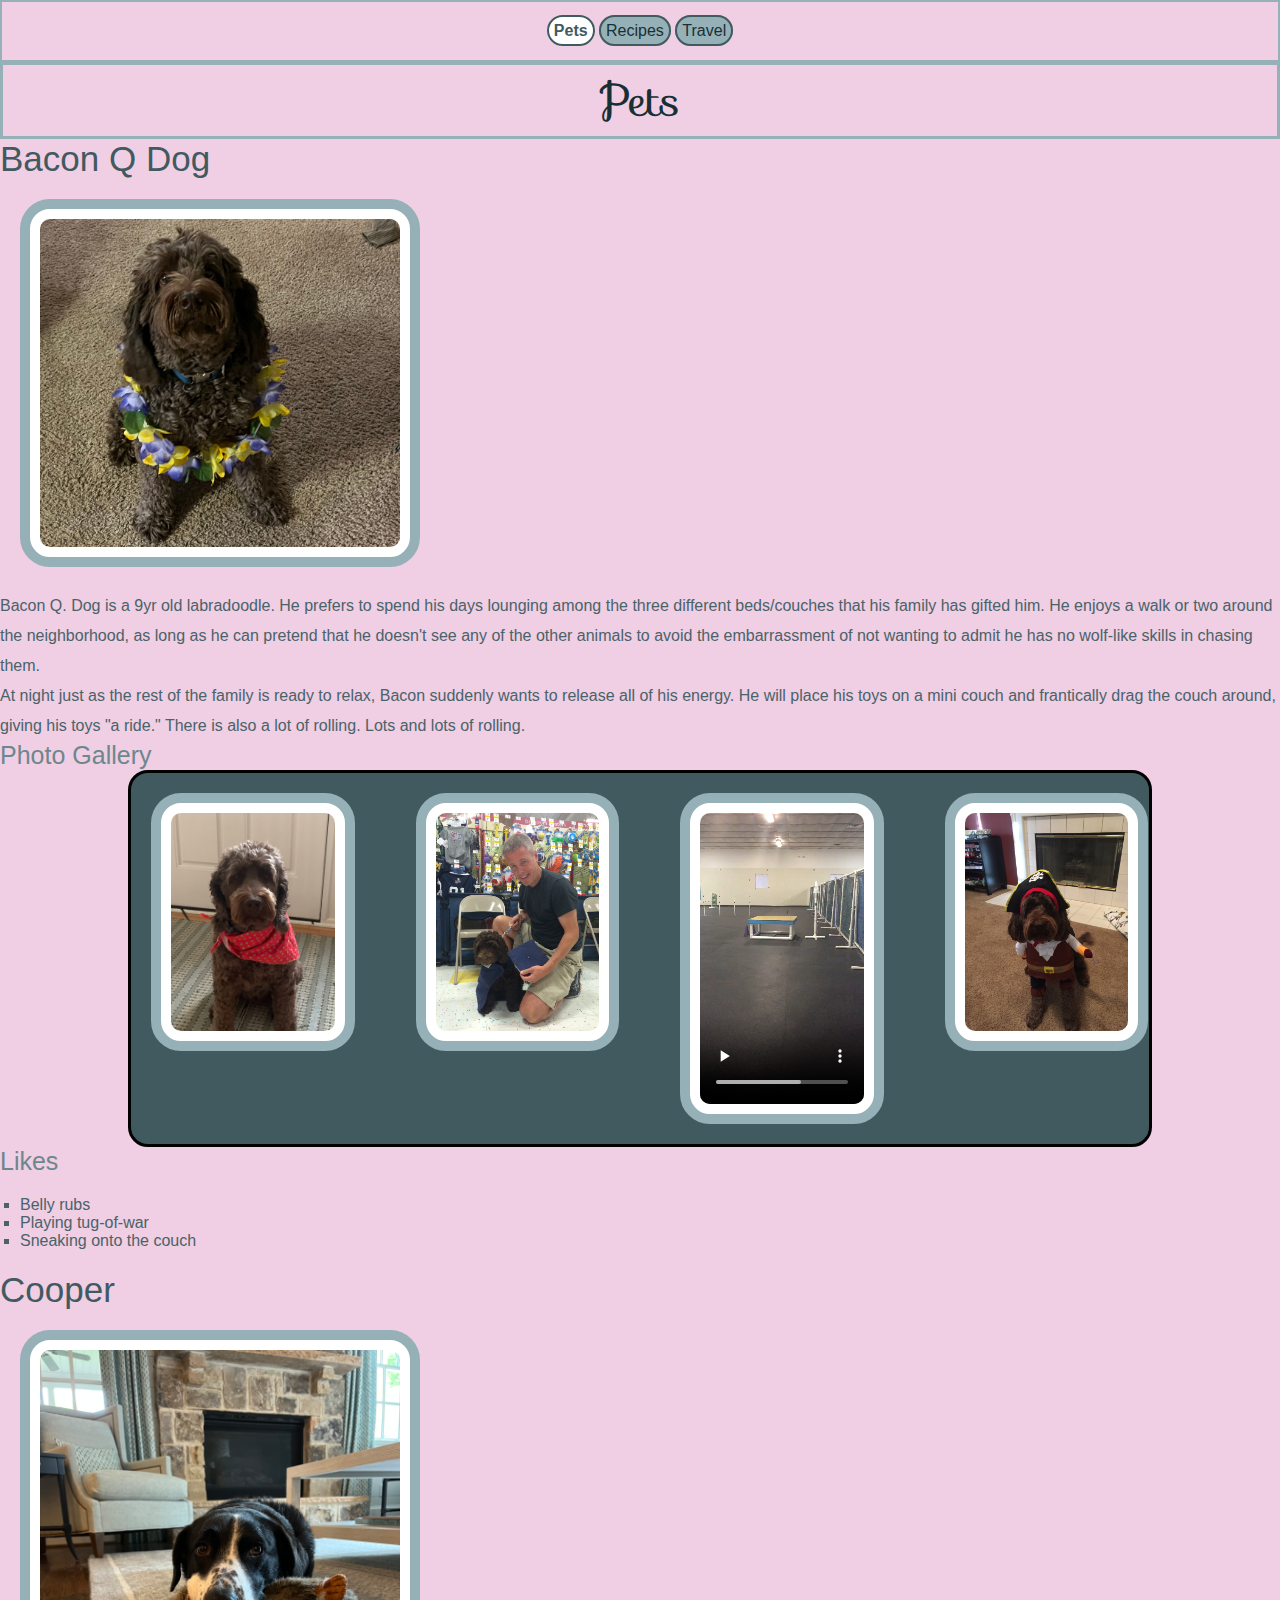
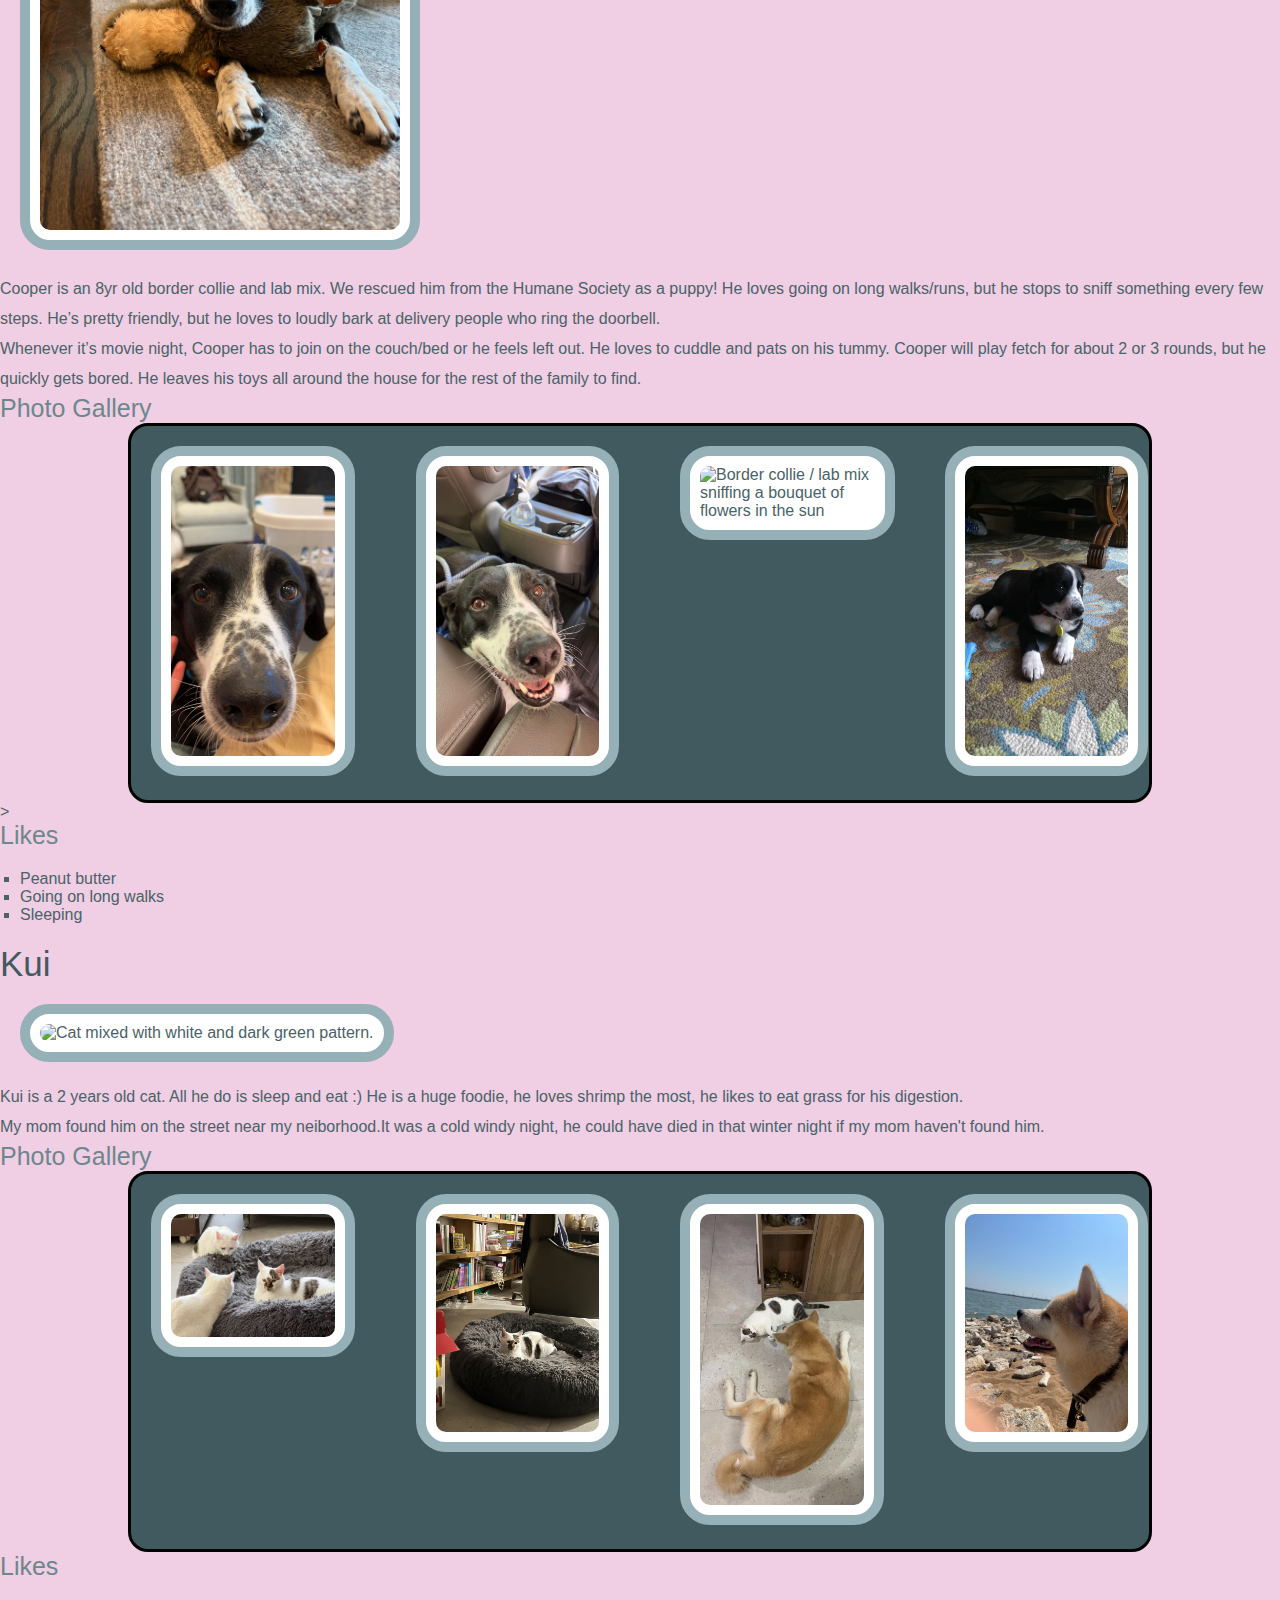
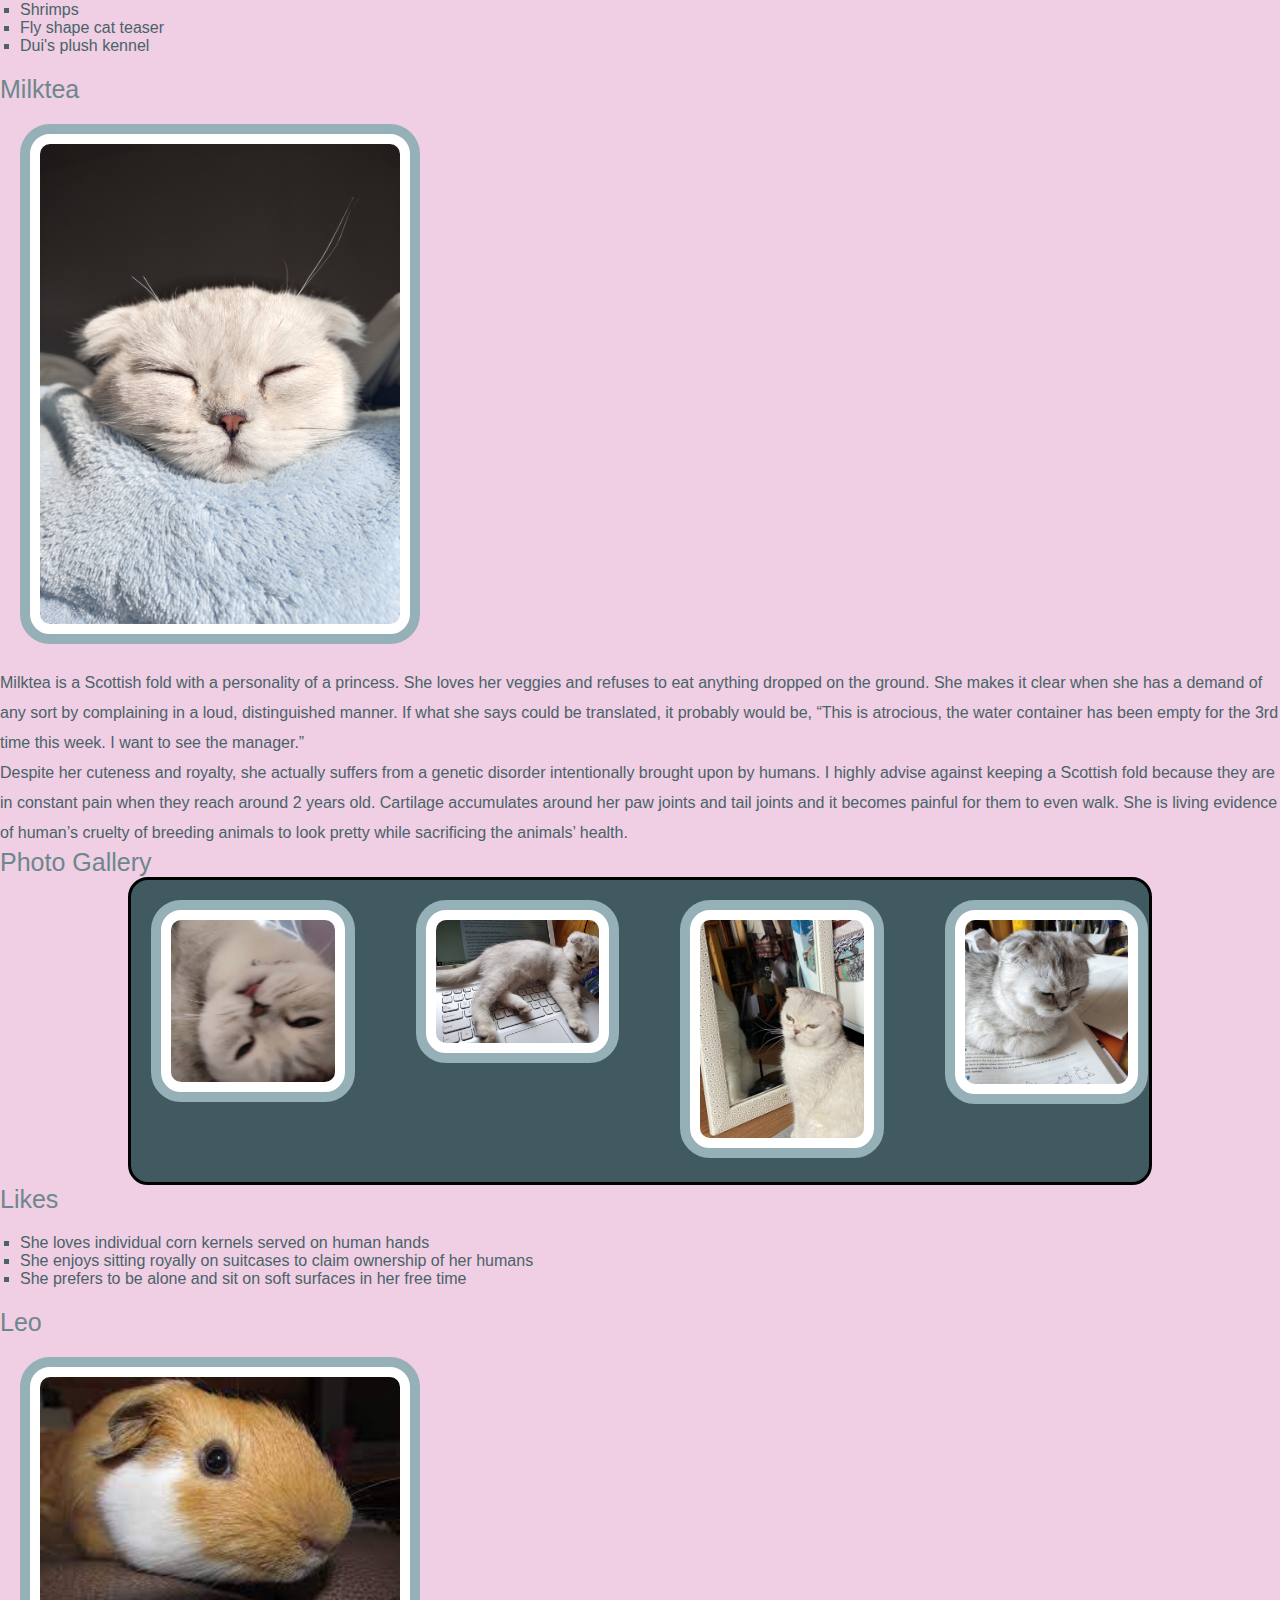
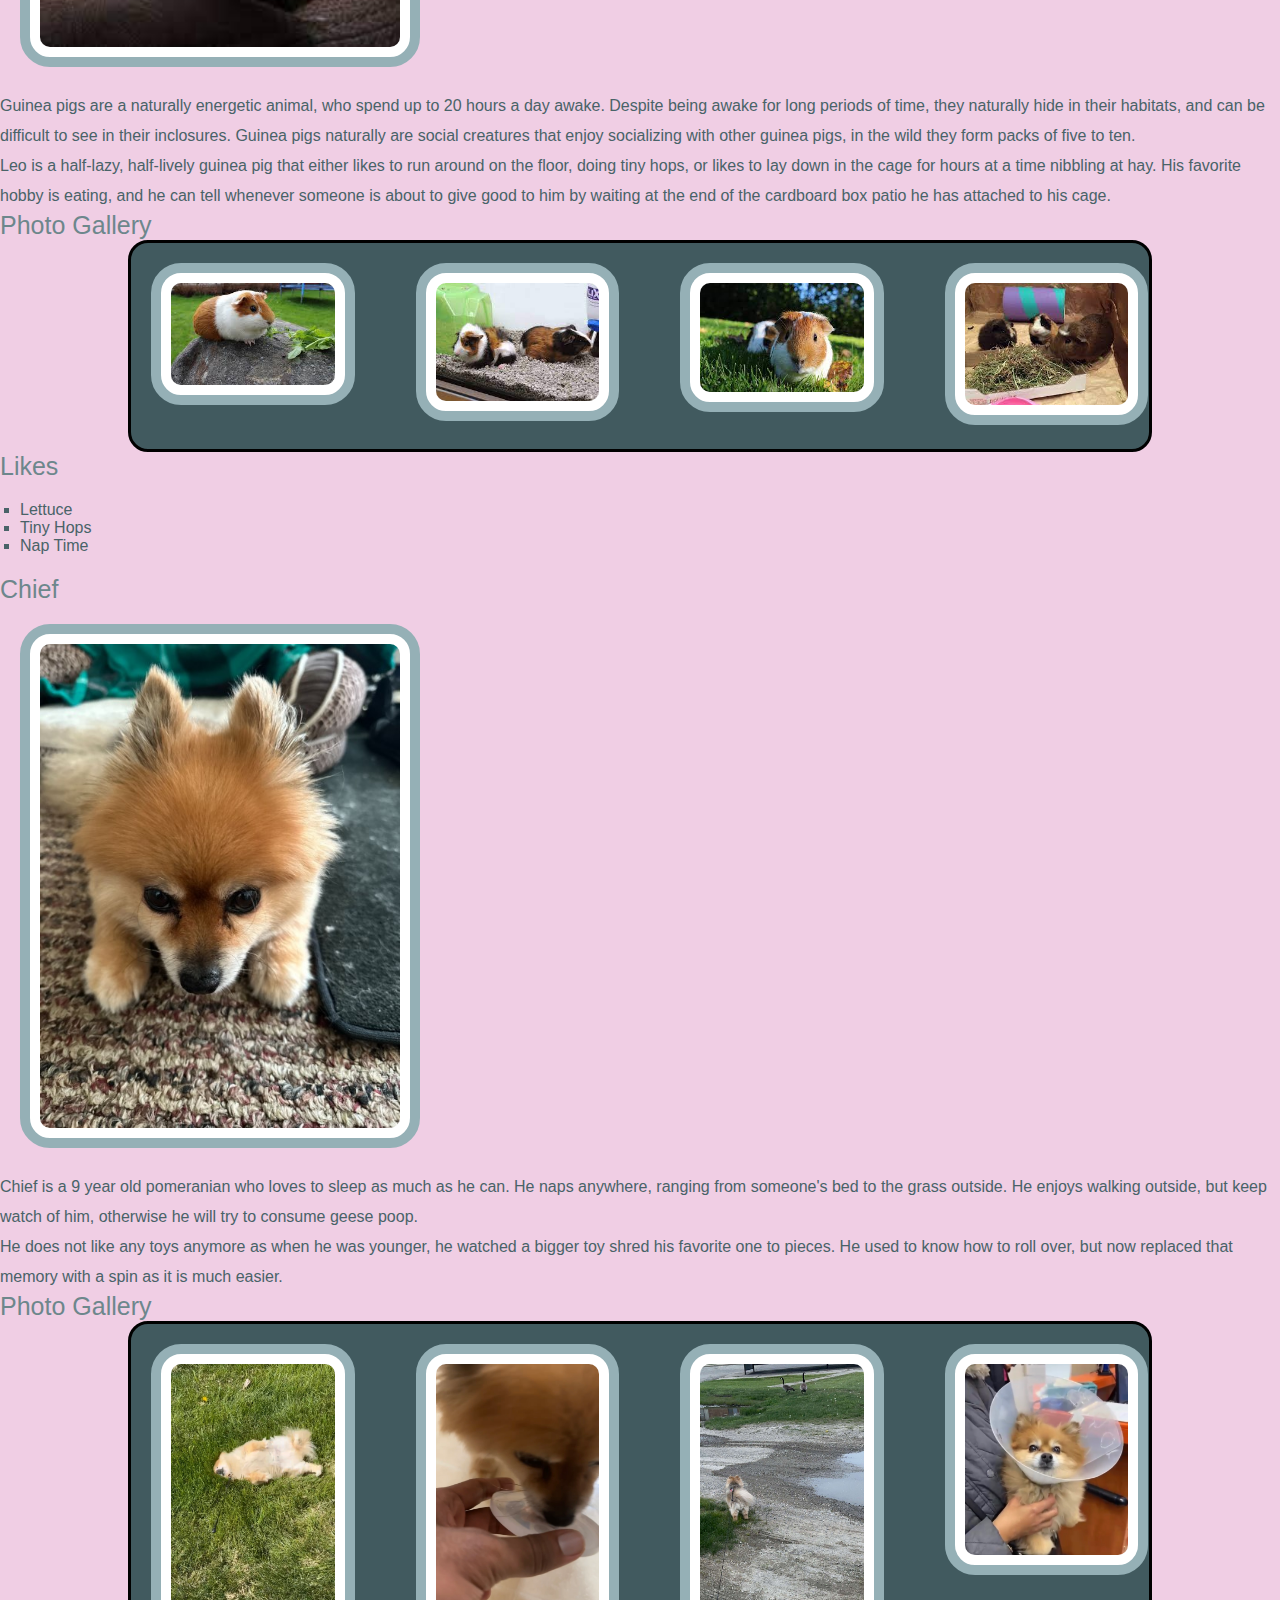
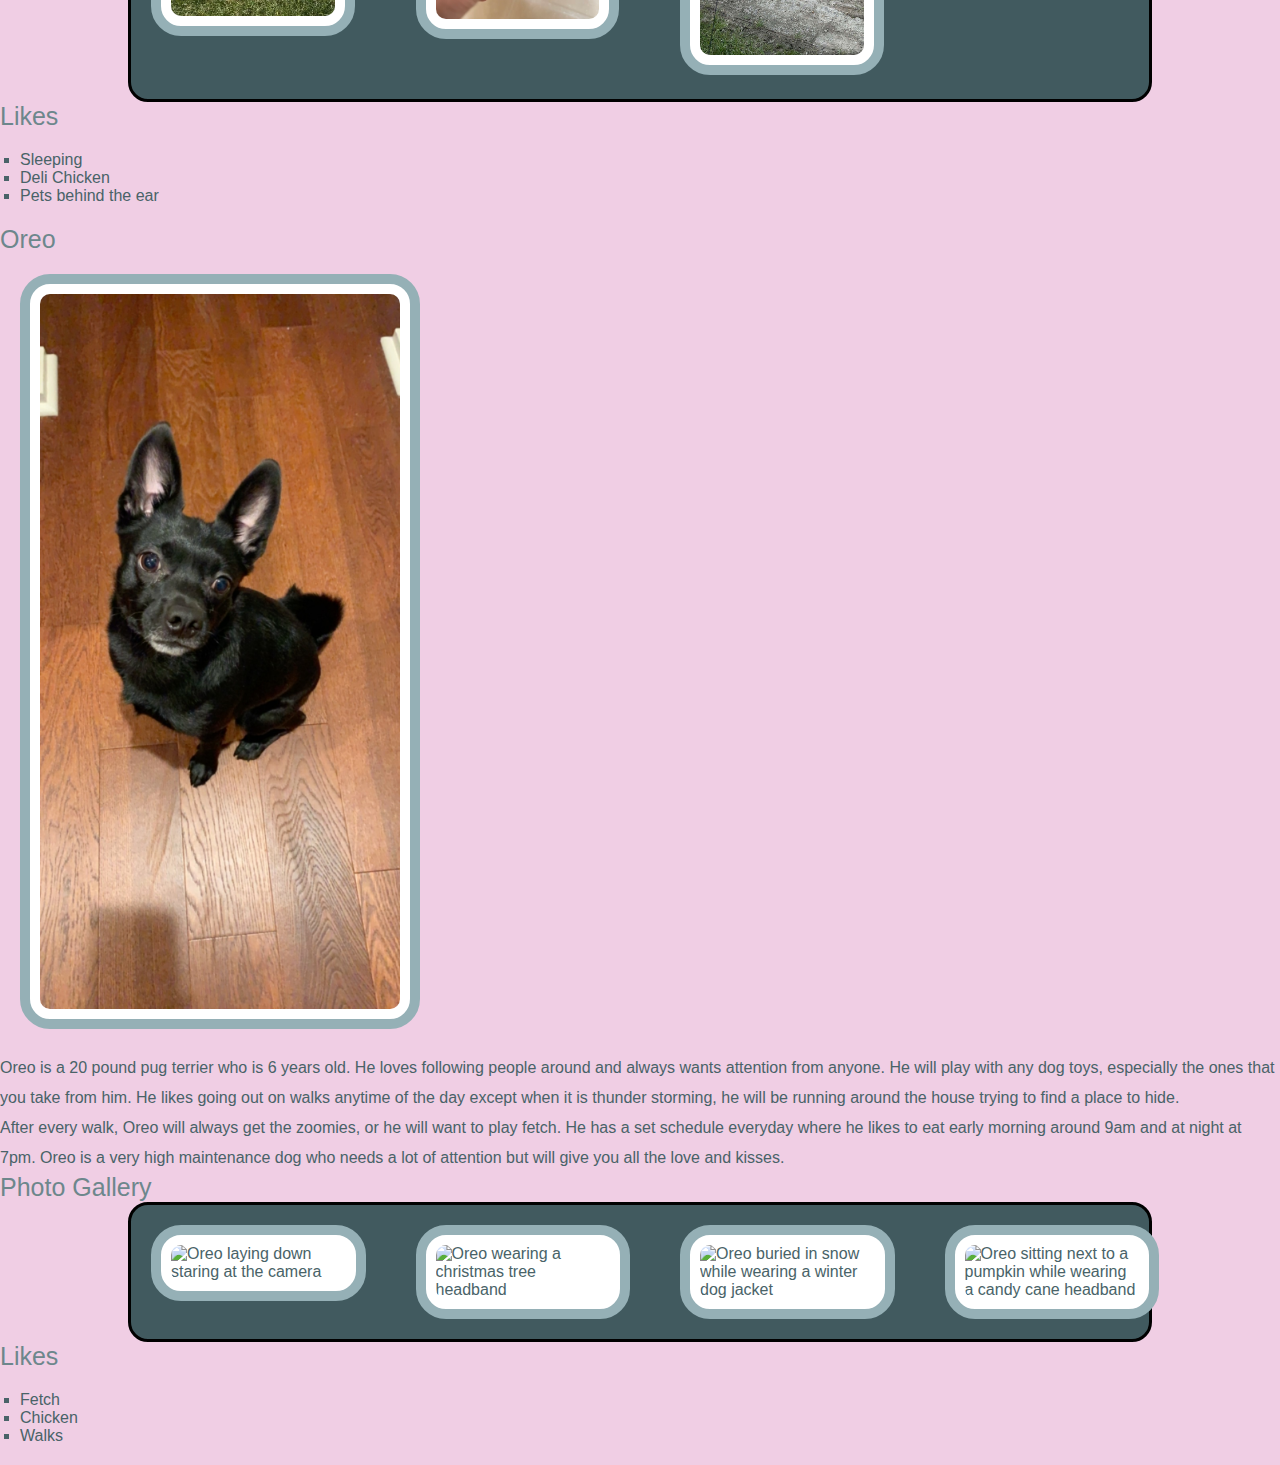
==== commit 0129e171: "Update index.html" ====
--- a/index.html
+++ b/index.html
@@ -24,8 +24,8 @@
         <div>
             <h2>Bacon Q Dog</h2>
             <img src="images/bacon.jpg" width = "400" alt="Brown labradoodle wearing colorful lei">
-            <p>Bacon Q. Dog is a 9yr old labradoodle. He prefers to spend his days lounging among the three different beds/couches that his family has gifted him. He enjoys a walk or two around the neighborhood, as long as he can pretend that he doesn't see any of the other animals to avoid the embarrassment of not wanting to admit he has no wolf-like skills in chasing them.</p> 
-            <P>At night just as the rest of the family is ready to relax, Bacon suddenly wants to release all of his energy. He will place his toys on a mini couch and frantically drag the couch around, giving his toys "a ride." There is also a lot of rolling. Lots and lots of rolling.</P>
+            <p>Bacon Q. Dog is a 9yr old labradoodle. He prefers to spend his days lounging among the three different beds/couches that his family has gifted him. He enjoys a walk or two around the neighborhood, as long as he can pretend that he doesn't see any of the other animals to avoid the embarrassment of not wanting to admit he has no wolf-like skills in chasing them.</br> 
+            At night just as the rest of the family is ready to relax, Bacon suddenly wants to release all of his energy. He will place his toys on a mini couch and frantically drag the couch around, giving his toys "a ride." There is also a lot of rolling. Lots and lots of rolling.</P>
             <h3>Photo Gallery</h3>
             <div class="grid">
                 <a href="images/bacon_bandana.JPG" data-lightbox="gallery-1" class="light-box-on">
@@ -60,8 +60,8 @@
         <div>
             <h2>Cooper</h2>
             <img src ="images/cooper.jpeg" alt="Border collie and lab mix laying his head on his stuffed animal toy" width="400">
-            <p>Cooper is an 8yr old border collie and lab mix. We rescued him from the Humane Society as a puppy! He loves going on long walks/runs, but he stops to sniff something every few steps. He’s pretty friendly, but he loves to loudly bark at delivery people who ring the doorbell.</p> 
-            <p>Whenever it’s movie night, Cooper has to join on the couch/bed or he feels left out. He loves to cuddle and pats on his tummy. Cooper will play fetch for about 2 or 3 rounds, but he quickly gets bored. He leaves his toys all around the house for the rest of the family to find.</p>
+            <p>Cooper is an 8yr old border collie and lab mix. We rescued him from the Humane Society as a puppy! He loves going on long walks/runs, but he stops to sniff something every few steps. He’s pretty friendly, but he loves to loudly bark at delivery people who ring the doorbell.</br> 
+            Whenever it’s movie night, Cooper has to join on the couch/bed or he feels left out. He loves to cuddle and pats on his tummy. Cooper will play fetch for about 2 or 3 rounds, but he quickly gets bored. He leaves his toys all around the house for the rest of the family to find.</p>
             <h3>Photo Gallery</h3>
             <div class="grid">
                 <a href="images/cooper_closeup.JPG" data-lightbox="gallery-3" class="light-box-on">
@@ -91,8 +91,8 @@
         <div>
             <h2>Kui</h2>
             <img src="images/Kui1.jpeg" width = 400 alt = "Cat mixed with white and dark green pattern.">
-            <p>Kui is a 2 years old cat. All he do is sleep and eat :) He is a huge foodie, he loves shrimp the most, he likes to eat grass for his digestion.</p>
-            <p>My mom found him on the street near my neiborhood.It was a cold windy night, he could have died in that winter night if my mom haven't found him.</p>
+            <p>Kui is a 2 years old cat. All he do is sleep and eat :) He is a huge foodie, he loves shrimp the most, he likes to eat grass for his digestion.</br>
+            My mom found him on the street near my neiborhood.It was a cold windy night, he could have died in that winter night if my mom haven't found him.</p>
             <h3>Photo Gallery</h3>
             <div class="grid">
                 <a href="images/Kui2.jpeg" data-lightbox="gallery-2" class="light-box-on">
@@ -123,8 +123,8 @@
         <div>
             <h3>Milktea</h3>
             <img src ="images/Main.JPG" width="400" alt = "Milktea taking nap">
-            <p>Milktea is a Scottish fold with a personality of a princess. She loves her veggies and refuses to eat anything dropped on the ground. She makes it clear when she has a demand of any sort by complaining in a loud, distinguished manner. If what she says could be translated, it probably would be, “This is atrocious, the water container has been empty for the 3rd time this week. I want to see the manager.”</p>
-            <p>Despite her cuteness and royalty, she actually suffers from a genetic disorder intentionally brought upon by humans. I highly advise against keeping a Scottish fold because they are in constant pain when they reach around 2 years old. Cartilage accumulates around her paw joints and tail joints and it becomes painful for them to even walk. She is living evidence of human’s cruelty of breeding animals to look pretty while sacrificing the animals’ health.</p>
+            <p>Milktea is a Scottish fold with a personality of a princess. She loves her veggies and refuses to eat anything dropped on the ground. She makes it clear when she has a demand of any sort by complaining in a loud, distinguished manner. If what she says could be translated, it probably would be, “This is atrocious, the water container has been empty for the 3rd time this week. I want to see the manager.”</br>
+            Despite her cuteness and royalty, she actually suffers from a genetic disorder intentionally brought upon by humans. I highly advise against keeping a Scottish fold because they are in constant pain when they reach around 2 years old. Cartilage accumulates around her paw joints and tail joints and it becomes painful for them to even walk. She is living evidence of human’s cruelty of breeding animals to look pretty while sacrificing the animals’ health.</p>
             <h3>Photo Gallery</h3>
             <div class="grid">
                 <a href="images/Milktea_comfy.jpg" data-lightbox="gallery-4" class="light-box-on">
@@ -154,8 +154,8 @@
         <div>
             <h3>Leo</h3>
             <img src ="images/Leo_primary_photo.jpg" width="400" alt = "Guinea pig doing his best to smile for the camera">
-            <p>Guinea pigs are a naturally energetic animal, who spend up to 20 hours a day awake. Despite being awake for long periods of time, they naturally hide in their habitats, and can be difficult to see in their inclosures.  Guinea pigs naturally are social creatures that enjoy socializing with other guinea pigs, in the wild they form packs of five to ten.</p>
-            <p>Leo is a half-lazy, half-lively guinea pig that either likes to run around on the floor, doing tiny hops, or likes to lay down in the cage for hours at a time nibbling at hay. His favorite hobby is eating, and he can tell whenever someone is about to give good to him by waiting at the end of the cardboard box patio he has attached to his cage.</p>
+            <p>Guinea pigs are a naturally energetic animal, who spend up to 20 hours a day awake. Despite being awake for long periods of time, they naturally hide in their habitats, and can be difficult to see in their inclosures.  Guinea pigs naturally are social creatures that enjoy socializing with other guinea pigs, in the wild they form packs of five to ten.</br>
+            Leo is a half-lazy, half-lively guinea pig that either likes to run around on the floor, doing tiny hops, or likes to lay down in the cage for hours at a time nibbling at hay. His favorite hobby is eating, and he can tell whenever someone is about to give good to him by waiting at the end of the cardboard box patio he has attached to his cage.</p>
             <h3>Photo Gallery</h3>
             <div class="grid">
                 <a href="images/Leo_greens.jpg" data-lightbox="gallery-5" class="light-box-on">
@@ -185,8 +185,8 @@
         <div>
             <h3>Chief</h3>
             <img src ="images/chief.jpg" width="400" alt = "Pomeranian looking at camera with head bowed">
-            <p>Chief is a 9 year old pomeranian who loves to sleep as much as he can. He naps anywhere, ranging from someone's bed to the grass outside. He enjoys walking outside, but keep watch of him, otherwise he will try to consume geese poop.</p>
-            <p>He does not like any toys anymore as when he was younger, he watched a bigger toy shred his favorite one to pieces. He used to know how to roll over, but now replaced that memory with a spin as it is much easier.</p>
+            <p>Chief is a 9 year old pomeranian who loves to sleep as much as he can. He naps anywhere, ranging from someone's bed to the grass outside. He enjoys walking outside, but keep watch of him, otherwise he will try to consume geese poop.</br>
+            He does not like any toys anymore as when he was younger, he watched a bigger toy shred his favorite one to pieces. He used to know how to roll over, but now replaced that memory with a spin as it is much easier.</p>
             <h3>Photo Gallery</h3>
             <div class="grid">
                 <a href="images/chief_sleeping.jpg" data-lightbox="gallery-6" class="light-box-on">
@@ -216,8 +216,8 @@
         <div>
             <h3>Oreo</h3>
             <img src ="images/oreo_sitting.JPG" width="400" alt = "Black pug terrier">
-            <p>Oreo is a 20 pound pug terrier who is 6 years old. He loves following people around and always wants attention from anyone. He will play with any dog toys, especially the ones that you take from him. He likes going out on walks anytime of the day except when it is thunder storming, he will be running around the house trying to find a place to hide.</p>
-            <p>After every walk, Oreo will always get the zoomies, or he will want to play fetch. He has a set schedule everyday where he likes to eat early morning around 9am and at night at 7pm. Oreo is a very high maintenance dog who needs a lot of attention but will give you all the love and kisses.</p>
+            <p>Oreo is a 20 pound pug terrier who is 6 years old. He loves following people around and always wants attention from anyone. He will play with any dog toys, especially the ones that you take from him. He likes going out on walks anytime of the day except when it is thunder storming, he will be running around the house trying to find a place to hide.</br>
+            After every walk, Oreo will always get the zoomies, or he will want to play fetch. He has a set schedule everyday where he likes to eat early morning around 9am and at night at 7pm. Oreo is a very high maintenance dog who needs a lot of attention but will give you all the love and kisses.</p>
             <h3>Photo Gallery</h3>
             <div class="grid">
                 <a href="images/oreo_laying.JPG" data-lightbox="gallery-7" class="light-box-on">
--- a/css/style.css
+++ b/css/style.css
@@ -9,7 +9,7 @@
     text-align: center;
     border: 3px solid #95B0B6;
     font-size: 45px;
-    background-image: url("/images/background.jpg");
+    background-image: url("images/background.jpg");
     font-family: "Sofia", sans-serif;
 }
 
@@ -434,4 +434,4 @@
     list-style-type: decimal;
     margin: 10px;
     padding: 10px;
-}+}
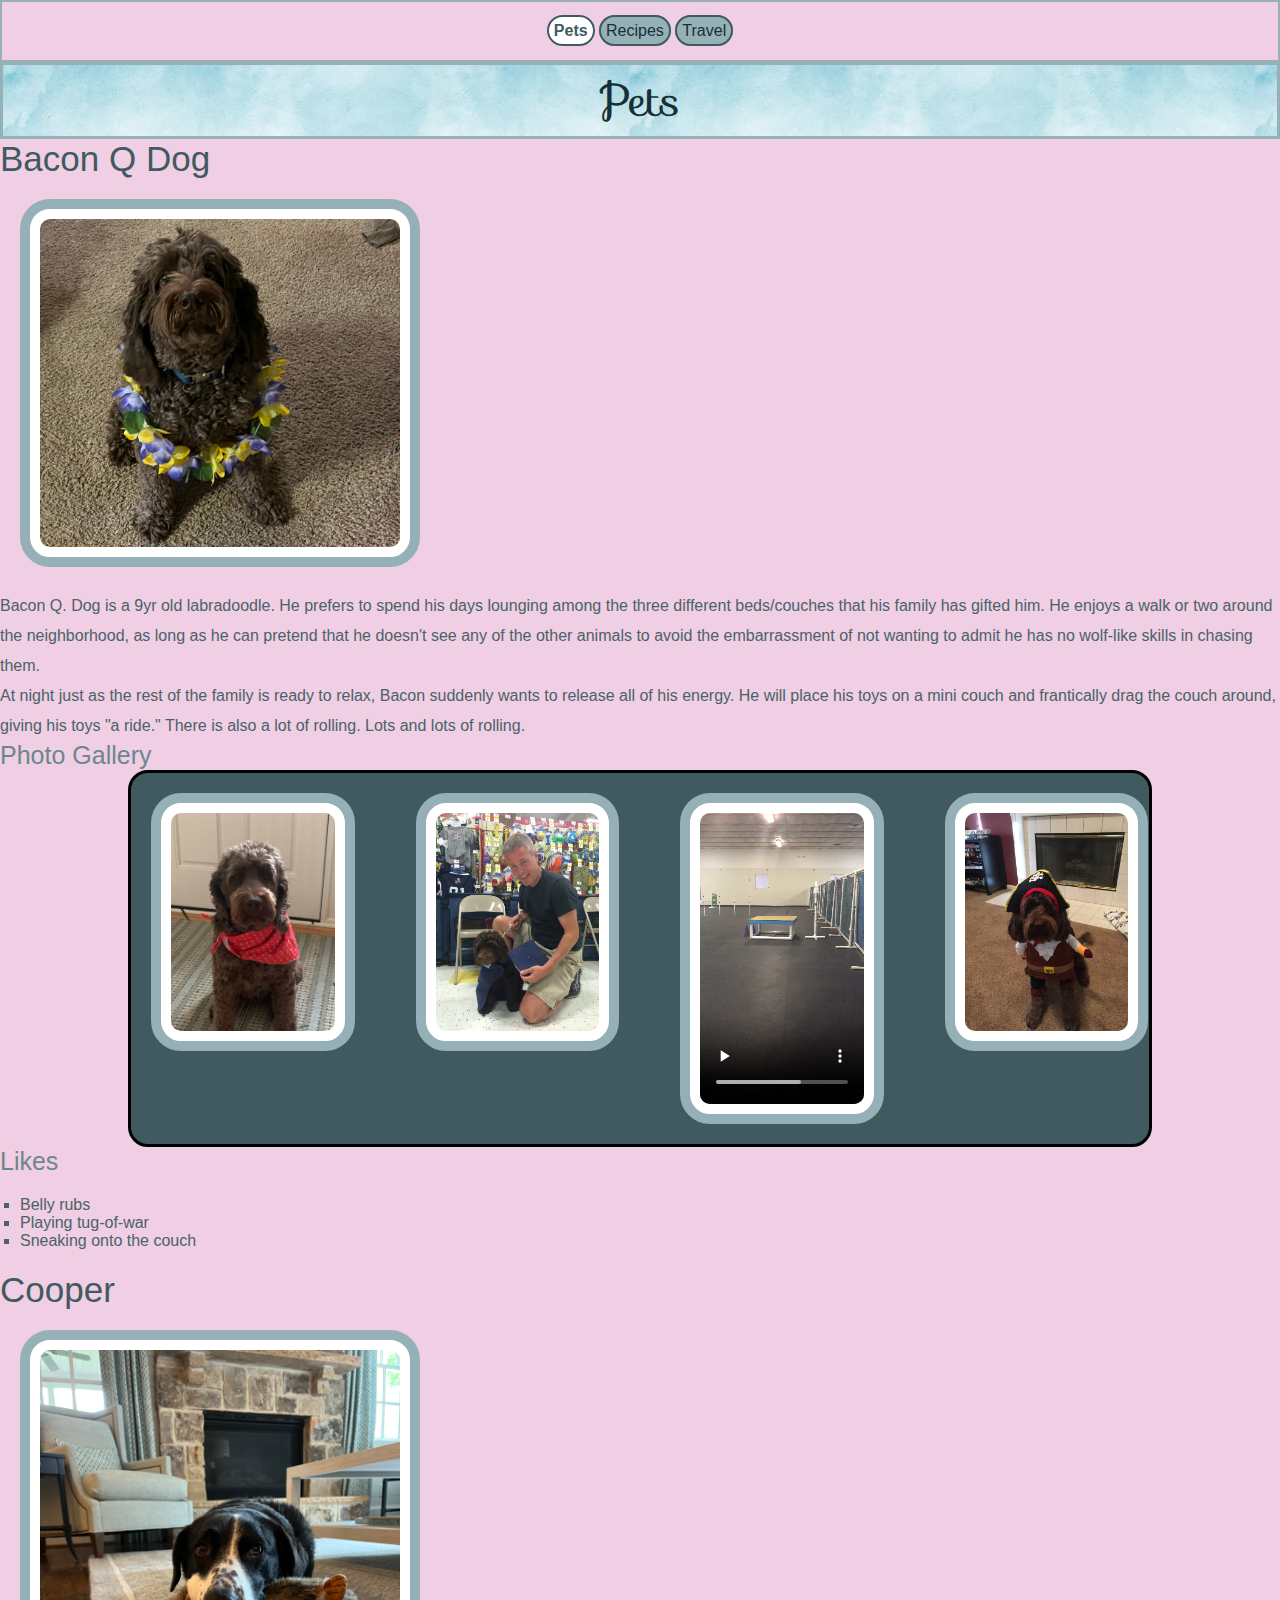
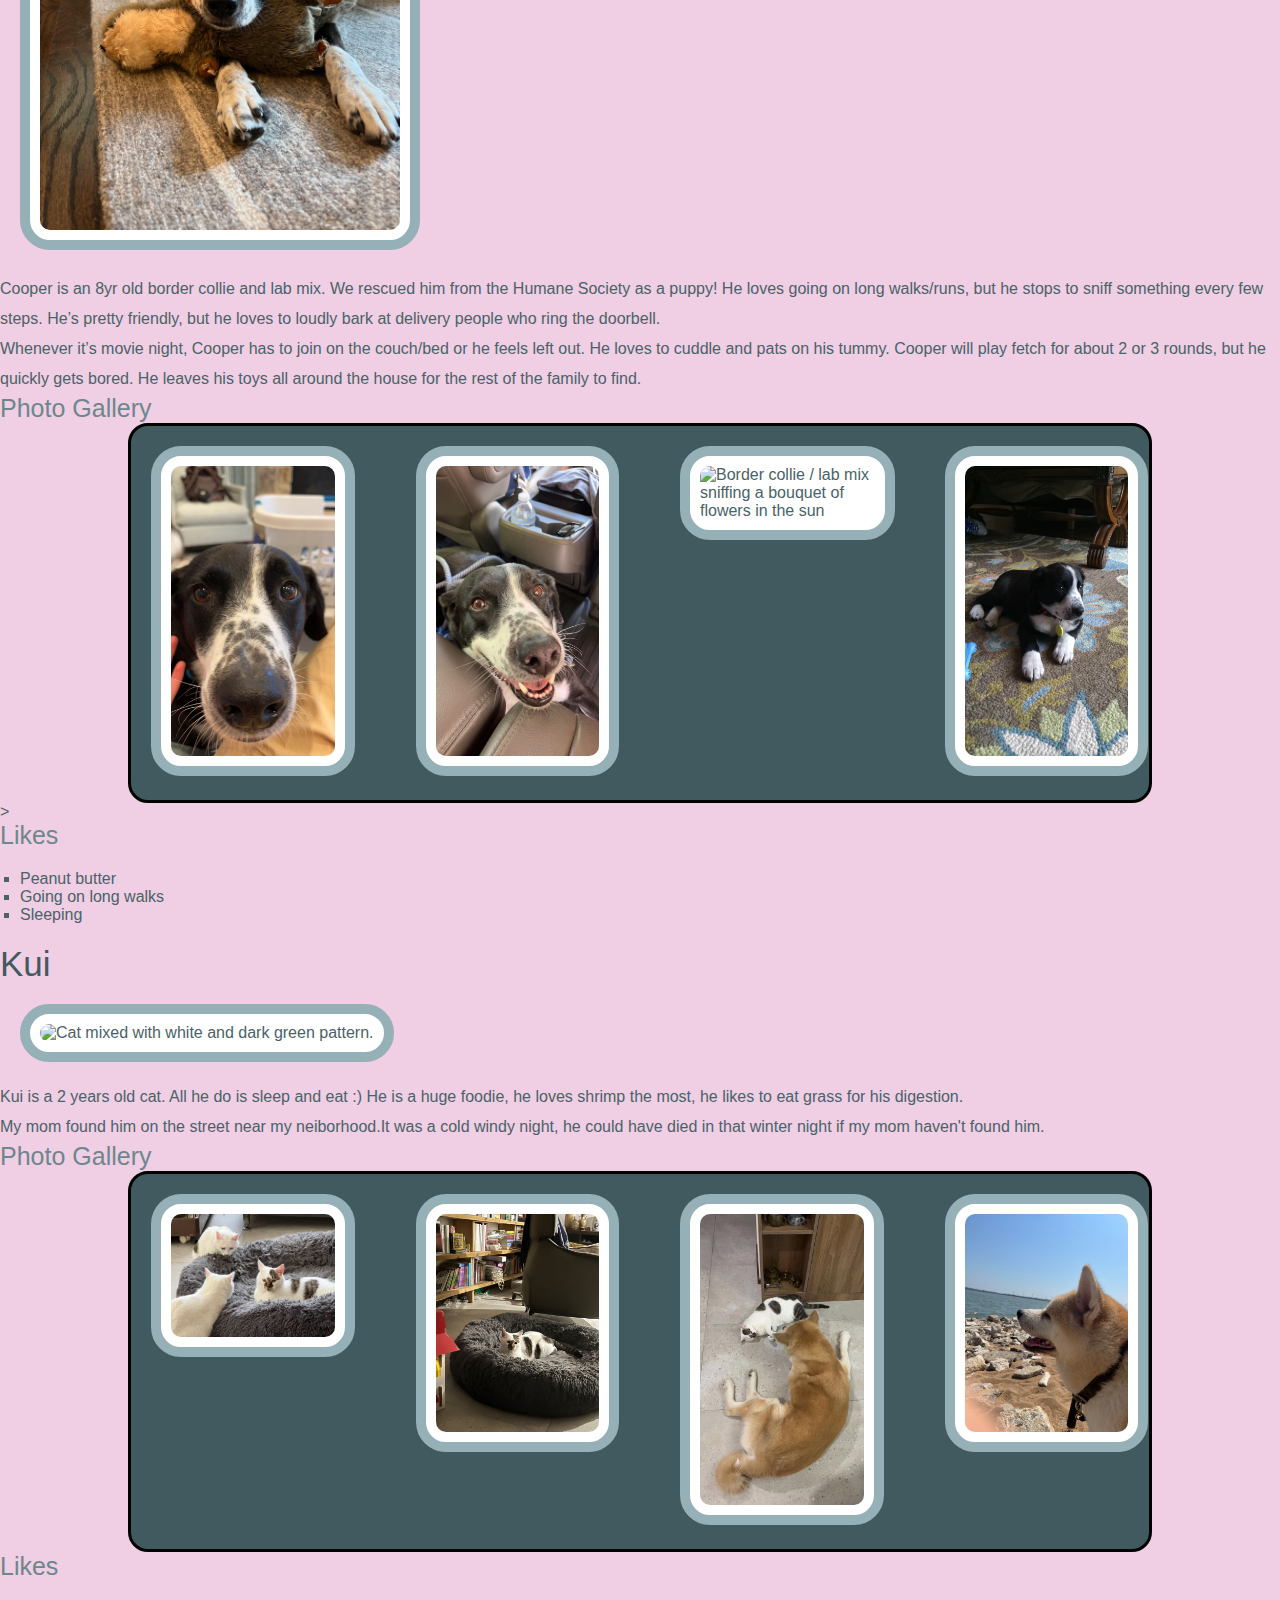
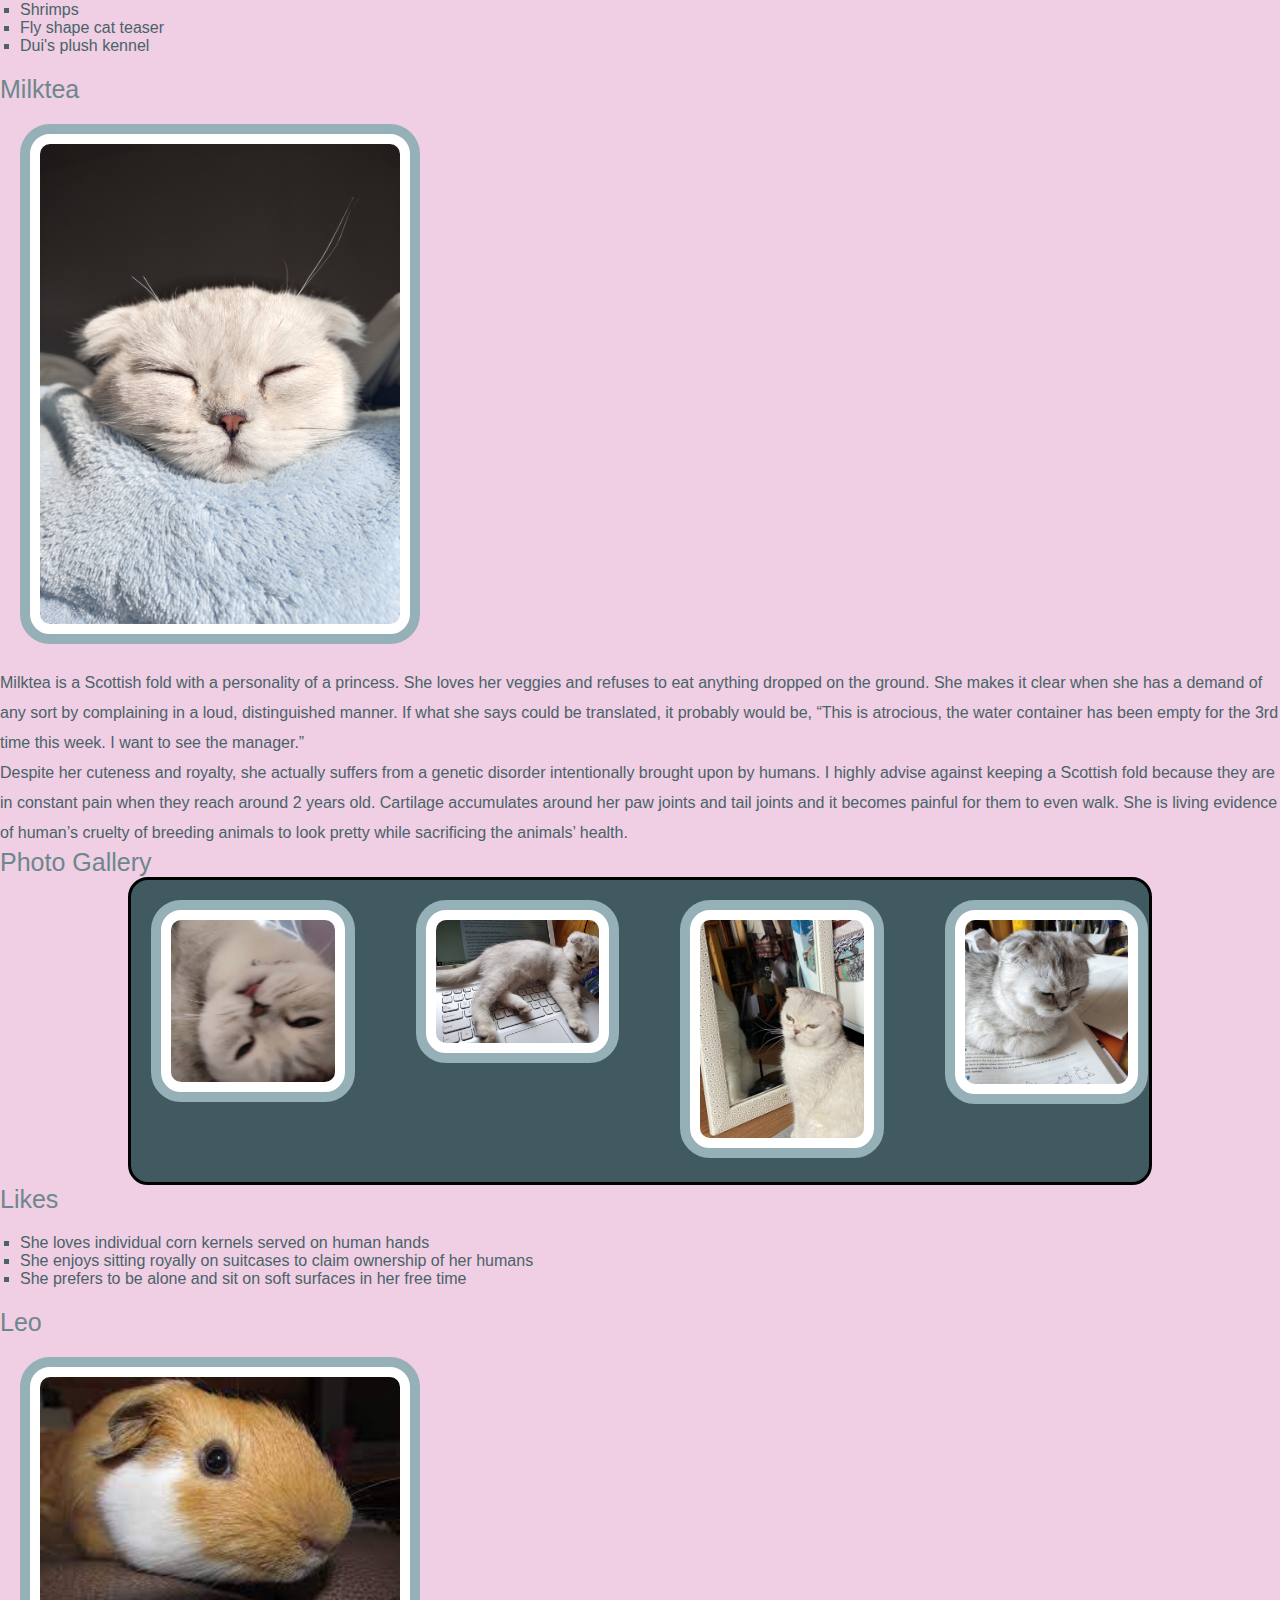
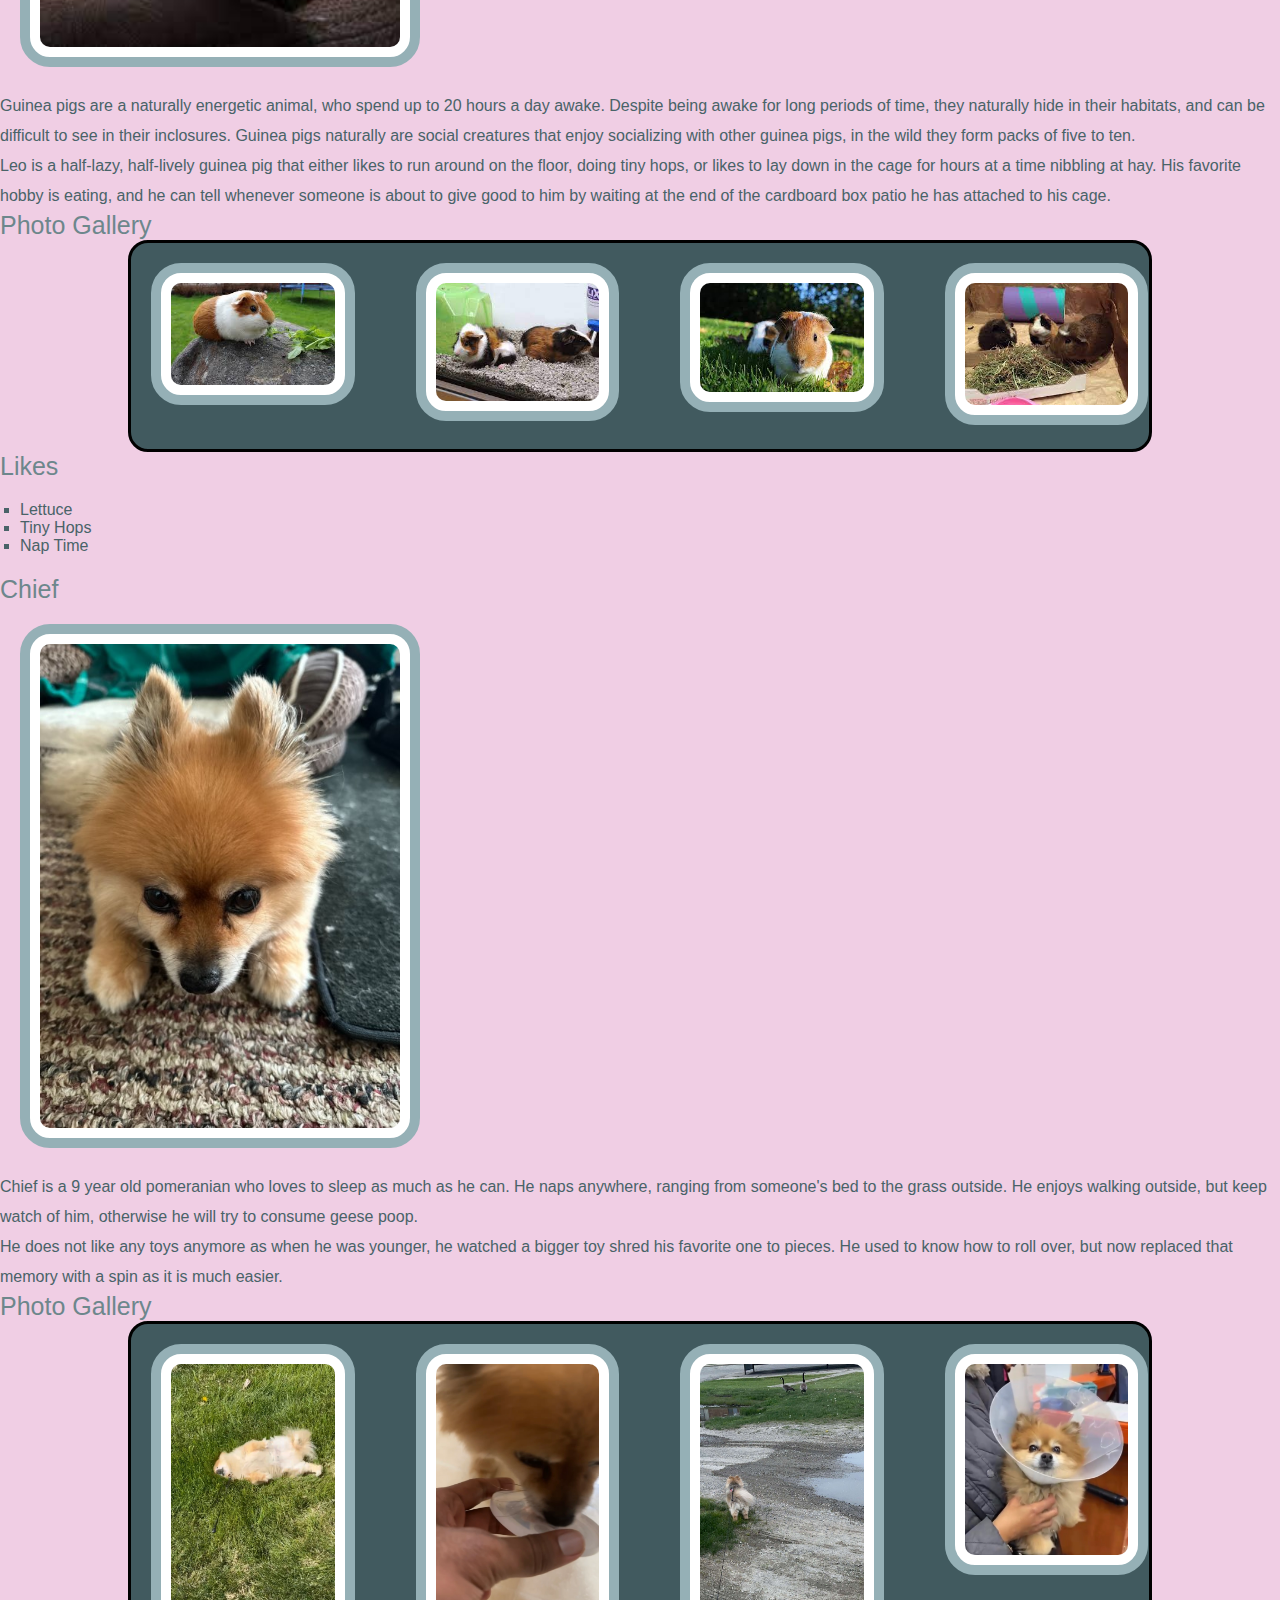
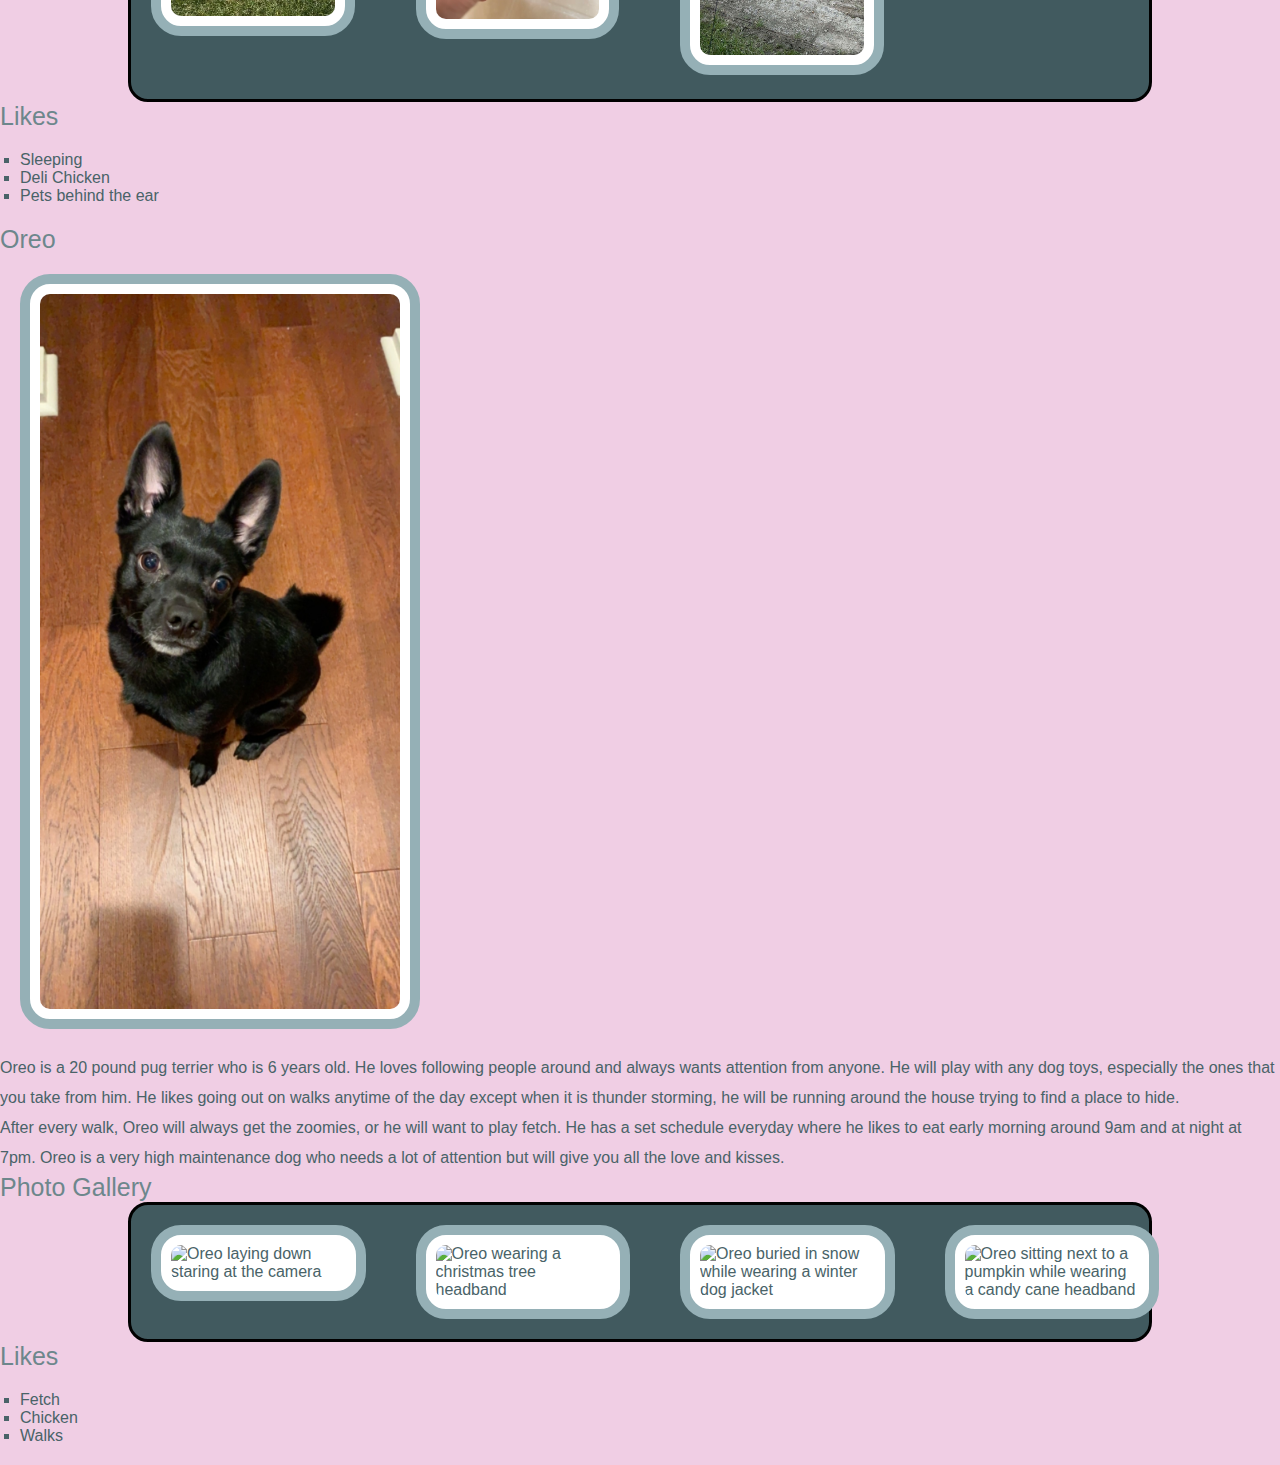
==== commit 92c30831: "Update index.html" ====
--- a/index.html
+++ b/index.html
@@ -24,7 +24,7 @@
         <div>
             <h2>Bacon Q Dog</h2>
             <img src="images/bacon.jpg" width = "400" alt="Brown labradoodle wearing colorful lei">
-            <p>Bacon Q. Dog is a 9yr old labradoodle. He prefers to spend his days lounging among the three different beds/couches that his family has gifted him. He enjoys a walk or two around the neighborhood, as long as he can pretend that he doesn't see any of the other animals to avoid the embarrassment of not wanting to admit he has no wolf-like skills in chasing them.</br> 
+            <p>Bacon Q. Dog is a 9yr old labradoodle. He prefers to spend his days lounging among the three different beds/couches that his family has gifted him. He enjoys a walk or two around the neighborhood, as long as he can pretend that he doesn't see any of the other animals to avoid the embarrassment of not wanting to admit he has no wolf-like skills in chasing them.<br> 
             At night just as the rest of the family is ready to relax, Bacon suddenly wants to release all of his energy. He will place his toys on a mini couch and frantically drag the couch around, giving his toys "a ride." There is also a lot of rolling. Lots and lots of rolling.</P>
             <h3>Photo Gallery</h3>
             <div class="grid">
@@ -60,7 +60,7 @@
         <div>
             <h2>Cooper</h2>
             <img src ="images/cooper.jpeg" alt="Border collie and lab mix laying his head on his stuffed animal toy" width="400">
-            <p>Cooper is an 8yr old border collie and lab mix. We rescued him from the Humane Society as a puppy! He loves going on long walks/runs, but he stops to sniff something every few steps. He’s pretty friendly, but he loves to loudly bark at delivery people who ring the doorbell.</br> 
+            <p>Cooper is an 8yr old border collie and lab mix. We rescued him from the Humane Society as a puppy! He loves going on long walks/runs, but he stops to sniff something every few steps. He’s pretty friendly, but he loves to loudly bark at delivery people who ring the doorbell.<br> 
             Whenever it’s movie night, Cooper has to join on the couch/bed or he feels left out. He loves to cuddle and pats on his tummy. Cooper will play fetch for about 2 or 3 rounds, but he quickly gets bored. He leaves his toys all around the house for the rest of the family to find.</p>
             <h3>Photo Gallery</h3>
             <div class="grid">
@@ -91,7 +91,7 @@
         <div>
             <h2>Kui</h2>
             <img src="images/Kui1.jpeg" width = 400 alt = "Cat mixed with white and dark green pattern.">
-            <p>Kui is a 2 years old cat. All he do is sleep and eat :) He is a huge foodie, he loves shrimp the most, he likes to eat grass for his digestion.</br>
+            <p>Kui is a 2 years old cat. All he do is sleep and eat :) He is a huge foodie, he loves shrimp the most, he likes to eat grass for his digestion.<br>
             My mom found him on the street near my neiborhood.It was a cold windy night, he could have died in that winter night if my mom haven't found him.</p>
             <h3>Photo Gallery</h3>
             <div class="grid">
@@ -123,7 +123,7 @@
         <div>
             <h3>Milktea</h3>
             <img src ="images/Main.JPG" width="400" alt = "Milktea taking nap">
-            <p>Milktea is a Scottish fold with a personality of a princess. She loves her veggies and refuses to eat anything dropped on the ground. She makes it clear when she has a demand of any sort by complaining in a loud, distinguished manner. If what she says could be translated, it probably would be, “This is atrocious, the water container has been empty for the 3rd time this week. I want to see the manager.”</br>
+            <p>Milktea is a Scottish fold with a personality of a princess. She loves her veggies and refuses to eat anything dropped on the ground. She makes it clear when she has a demand of any sort by complaining in a loud, distinguished manner. If what she says could be translated, it probably would be, “This is atrocious, the water container has been empty for the 3rd time this week. I want to see the manager.”<br>
             Despite her cuteness and royalty, she actually suffers from a genetic disorder intentionally brought upon by humans. I highly advise against keeping a Scottish fold because they are in constant pain when they reach around 2 years old. Cartilage accumulates around her paw joints and tail joints and it becomes painful for them to even walk. She is living evidence of human’s cruelty of breeding animals to look pretty while sacrificing the animals’ health.</p>
             <h3>Photo Gallery</h3>
             <div class="grid">
@@ -154,7 +154,7 @@
         <div>
             <h3>Leo</h3>
             <img src ="images/Leo_primary_photo.jpg" width="400" alt = "Guinea pig doing his best to smile for the camera">
-            <p>Guinea pigs are a naturally energetic animal, who spend up to 20 hours a day awake. Despite being awake for long periods of time, they naturally hide in their habitats, and can be difficult to see in their inclosures.  Guinea pigs naturally are social creatures that enjoy socializing with other guinea pigs, in the wild they form packs of five to ten.</br>
+            <p>Guinea pigs are a naturally energetic animal, who spend up to 20 hours a day awake. Despite being awake for long periods of time, they naturally hide in their habitats, and can be difficult to see in their inclosures.  Guinea pigs naturally are social creatures that enjoy socializing with other guinea pigs, in the wild they form packs of five to ten.<br>
             Leo is a half-lazy, half-lively guinea pig that either likes to run around on the floor, doing tiny hops, or likes to lay down in the cage for hours at a time nibbling at hay. His favorite hobby is eating, and he can tell whenever someone is about to give good to him by waiting at the end of the cardboard box patio he has attached to his cage.</p>
             <h3>Photo Gallery</h3>
             <div class="grid">
@@ -185,7 +185,7 @@
         <div>
             <h3>Chief</h3>
             <img src ="images/chief.jpg" width="400" alt = "Pomeranian looking at camera with head bowed">
-            <p>Chief is a 9 year old pomeranian who loves to sleep as much as he can. He naps anywhere, ranging from someone's bed to the grass outside. He enjoys walking outside, but keep watch of him, otherwise he will try to consume geese poop.</br>
+            <p>Chief is a 9 year old pomeranian who loves to sleep as much as he can. He naps anywhere, ranging from someone's bed to the grass outside. He enjoys walking outside, but keep watch of him, otherwise he will try to consume geese poop.<br>
             He does not like any toys anymore as when he was younger, he watched a bigger toy shred his favorite one to pieces. He used to know how to roll over, but now replaced that memory with a spin as it is much easier.</p>
             <h3>Photo Gallery</h3>
             <div class="grid">
@@ -216,7 +216,7 @@
         <div>
             <h3>Oreo</h3>
             <img src ="images/oreo_sitting.JPG" width="400" alt = "Black pug terrier">
-            <p>Oreo is a 20 pound pug terrier who is 6 years old. He loves following people around and always wants attention from anyone. He will play with any dog toys, especially the ones that you take from him. He likes going out on walks anytime of the day except when it is thunder storming, he will be running around the house trying to find a place to hide.</br>
+            <p>Oreo is a 20 pound pug terrier who is 6 years old. He loves following people around and always wants attention from anyone. He will play with any dog toys, especially the ones that you take from him. He likes going out on walks anytime of the day except when it is thunder storming, he will be running around the house trying to find a place to hide.<br>
             After every walk, Oreo will always get the zoomies, or he will want to play fetch. He has a set schedule everyday where he likes to eat early morning around 9am and at night at 7pm. Oreo is a very high maintenance dog who needs a lot of attention but will give you all the love and kisses.</p>
             <h3>Photo Gallery</h3>
             <div class="grid">
@@ -245,7 +245,6 @@
             </ul>
         </div>
     </main>
-    <script src="jquery-3.7.1.min.js"></script>
     <script src="dist/js/lightbox-plus-jquery.js"></script>
 </body>
 </html>
--- a/css/style.css
+++ b/css/style.css
@@ -9,7 +9,7 @@
     text-align: center;
     border: 3px solid #95B0B6;
     font-size: 45px;
-    background-image: url("images/background.jpg");
+    background-image: url("/images/background.jpg");
     font-family: "Sofia", sans-serif;
 }
 
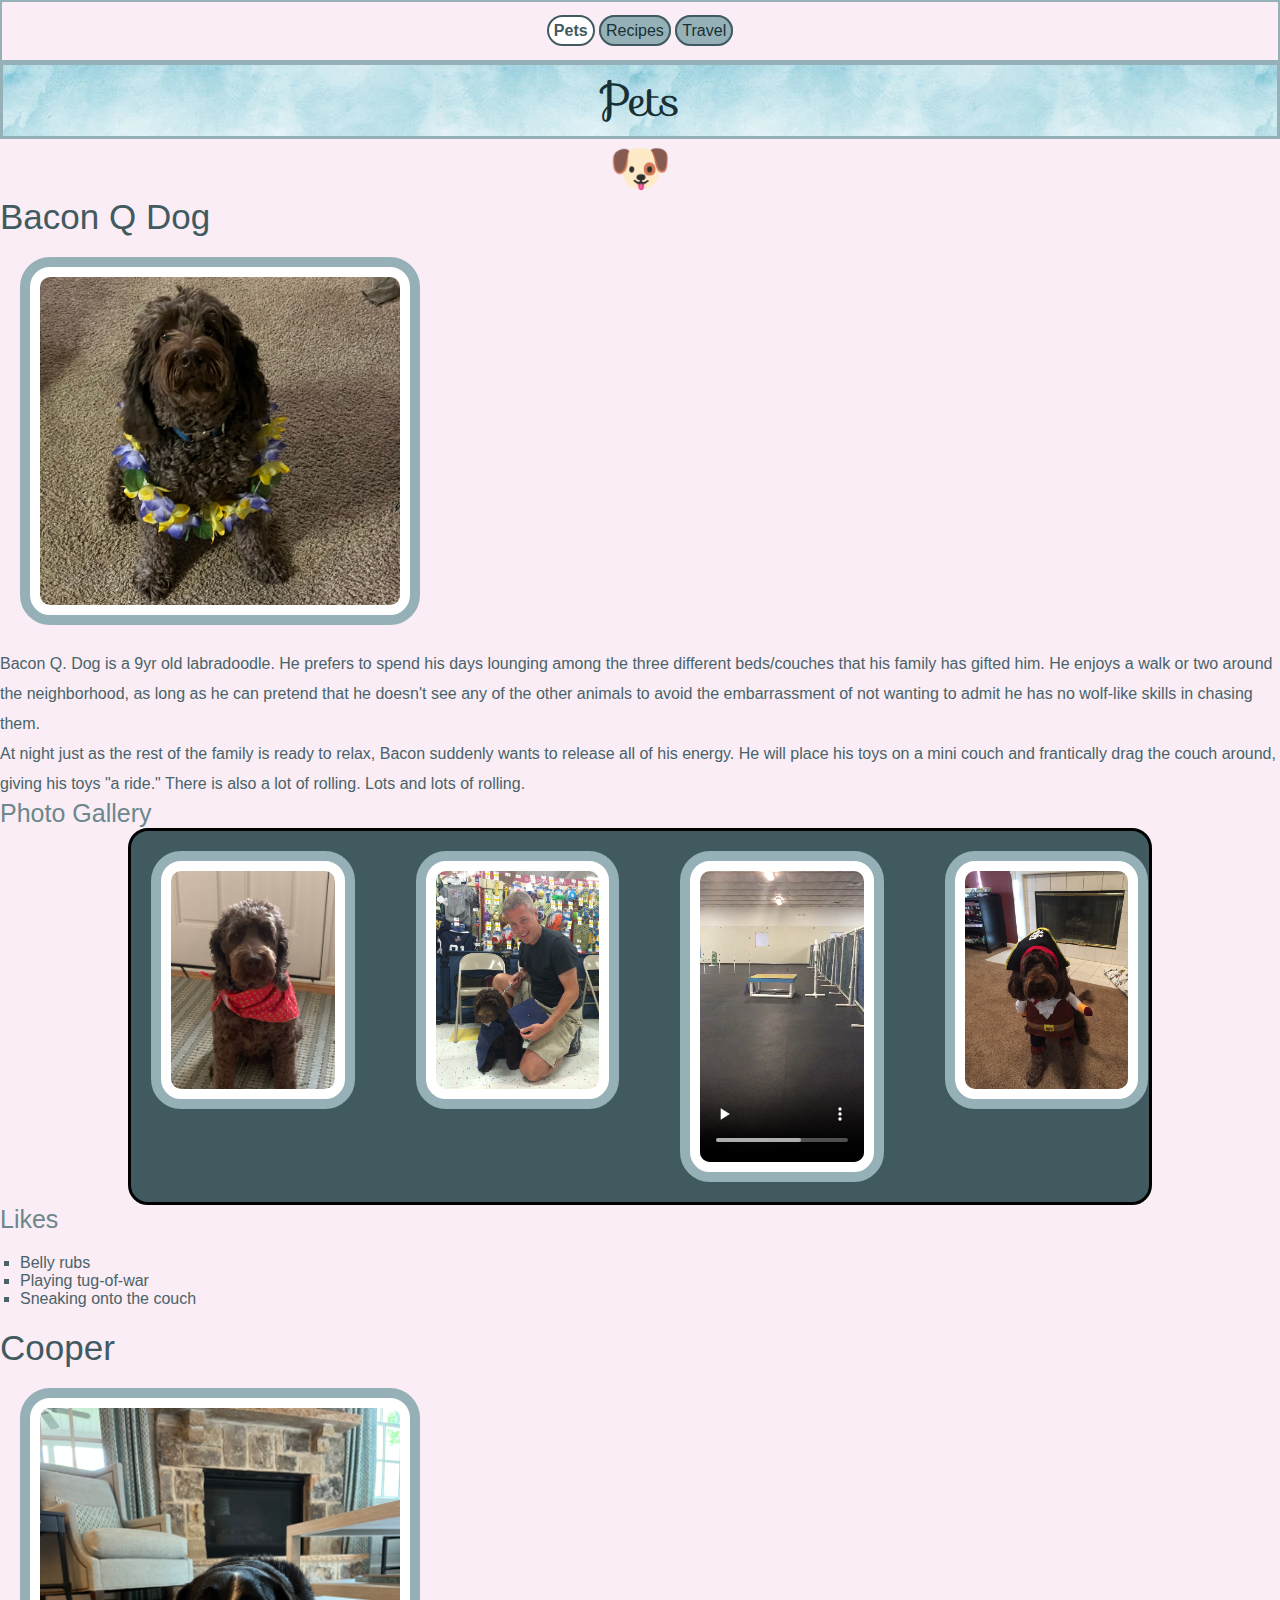
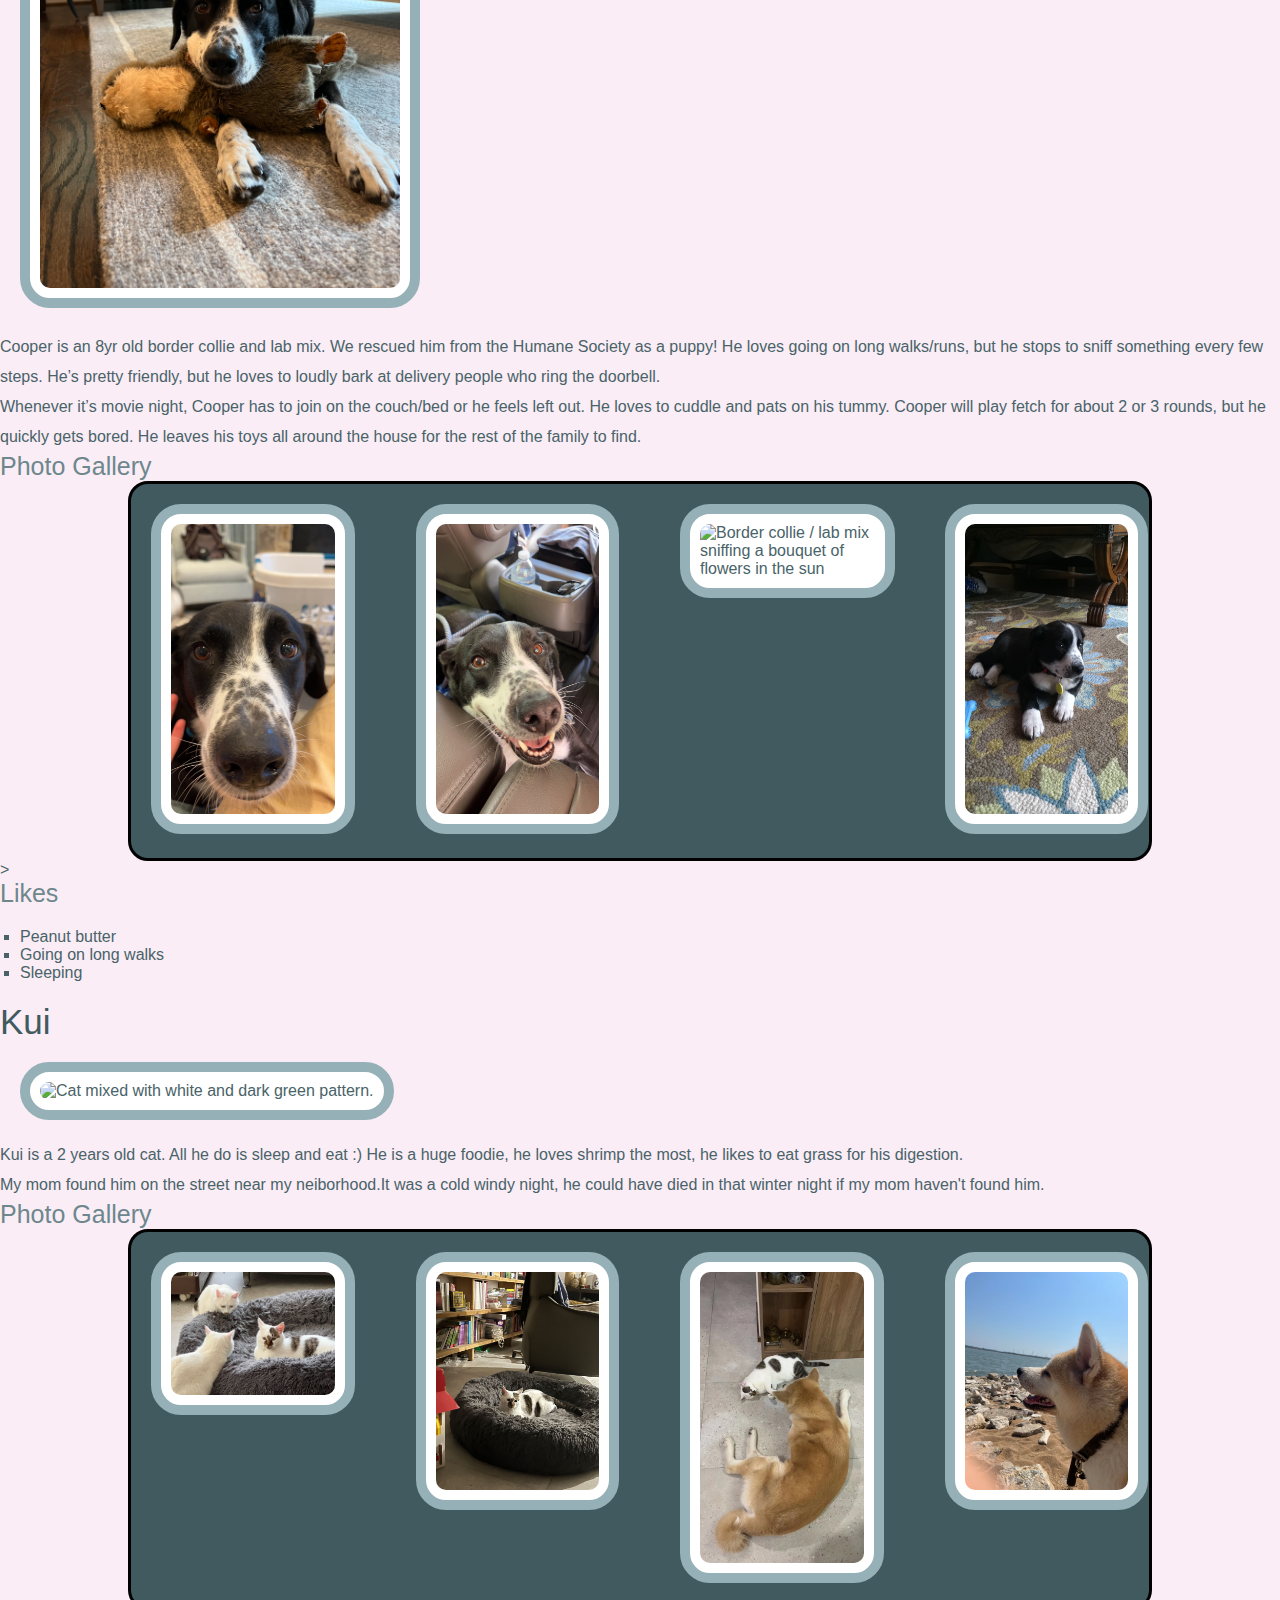
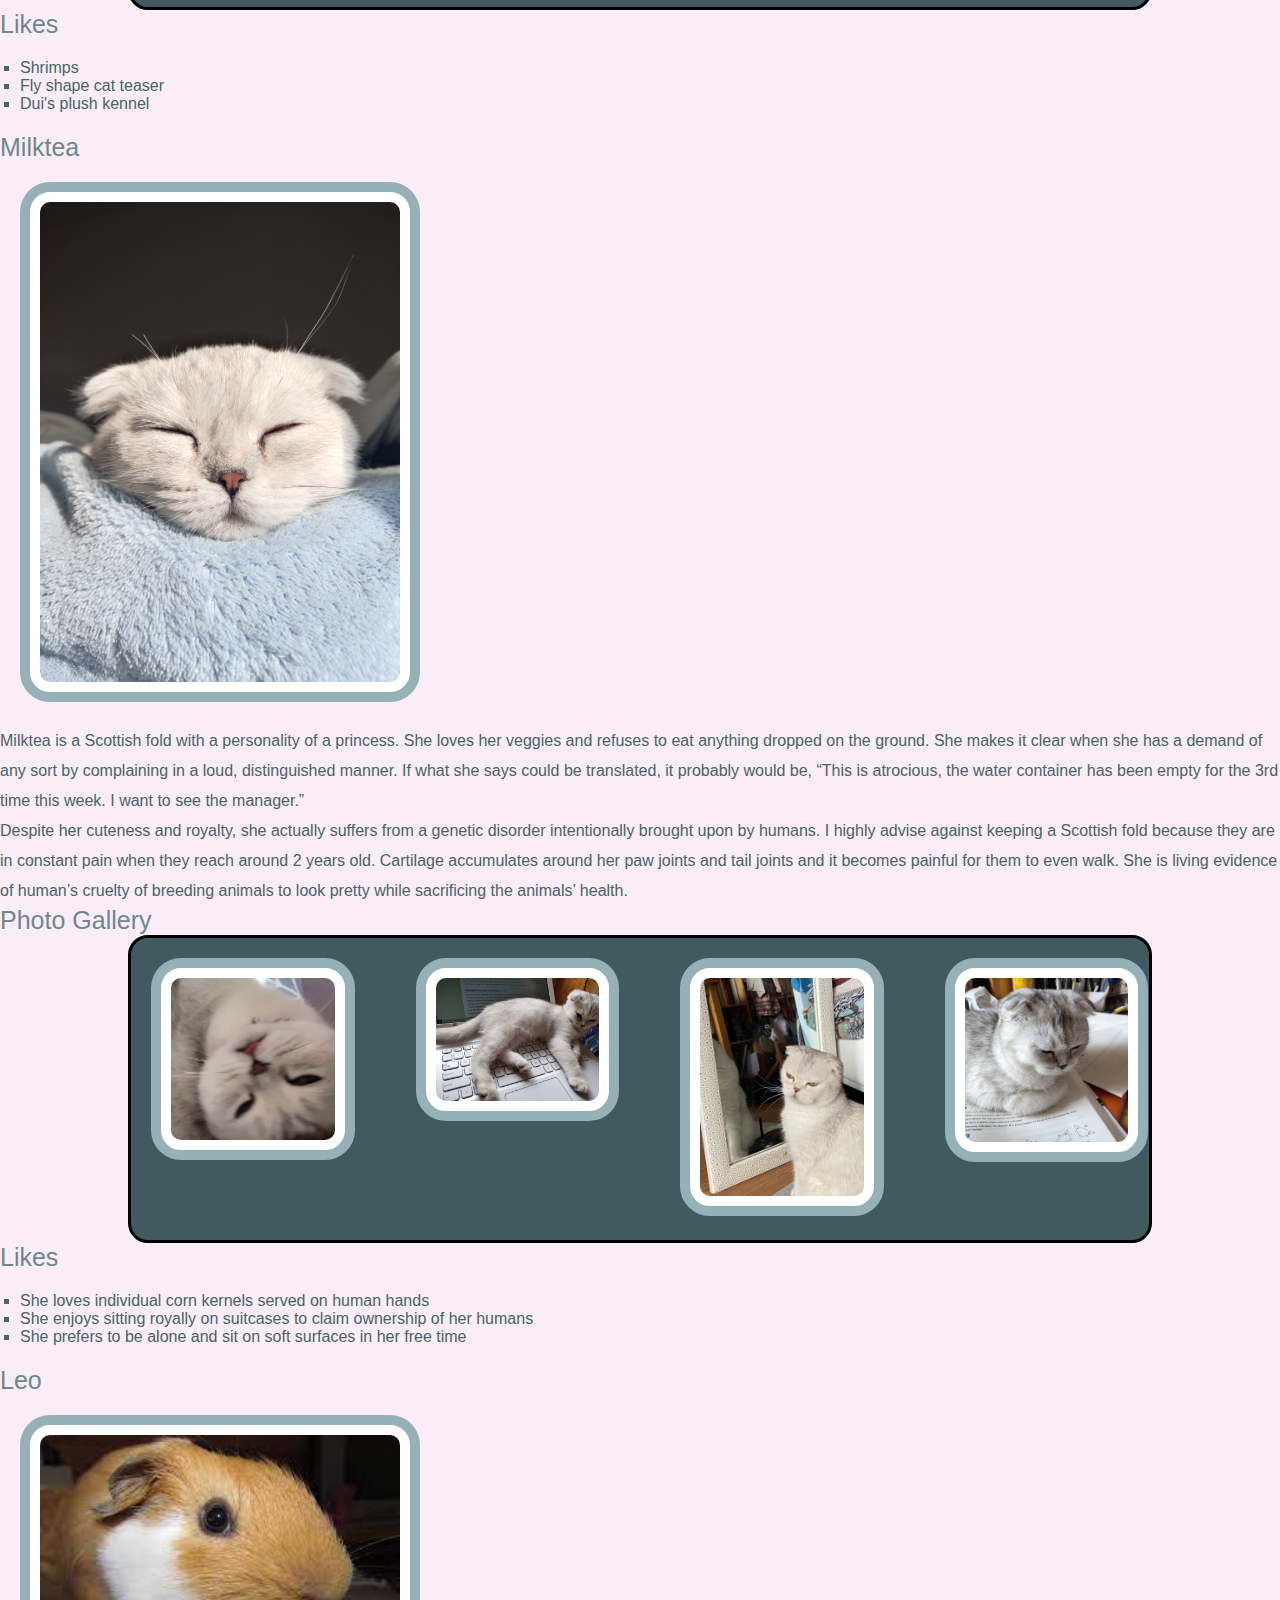
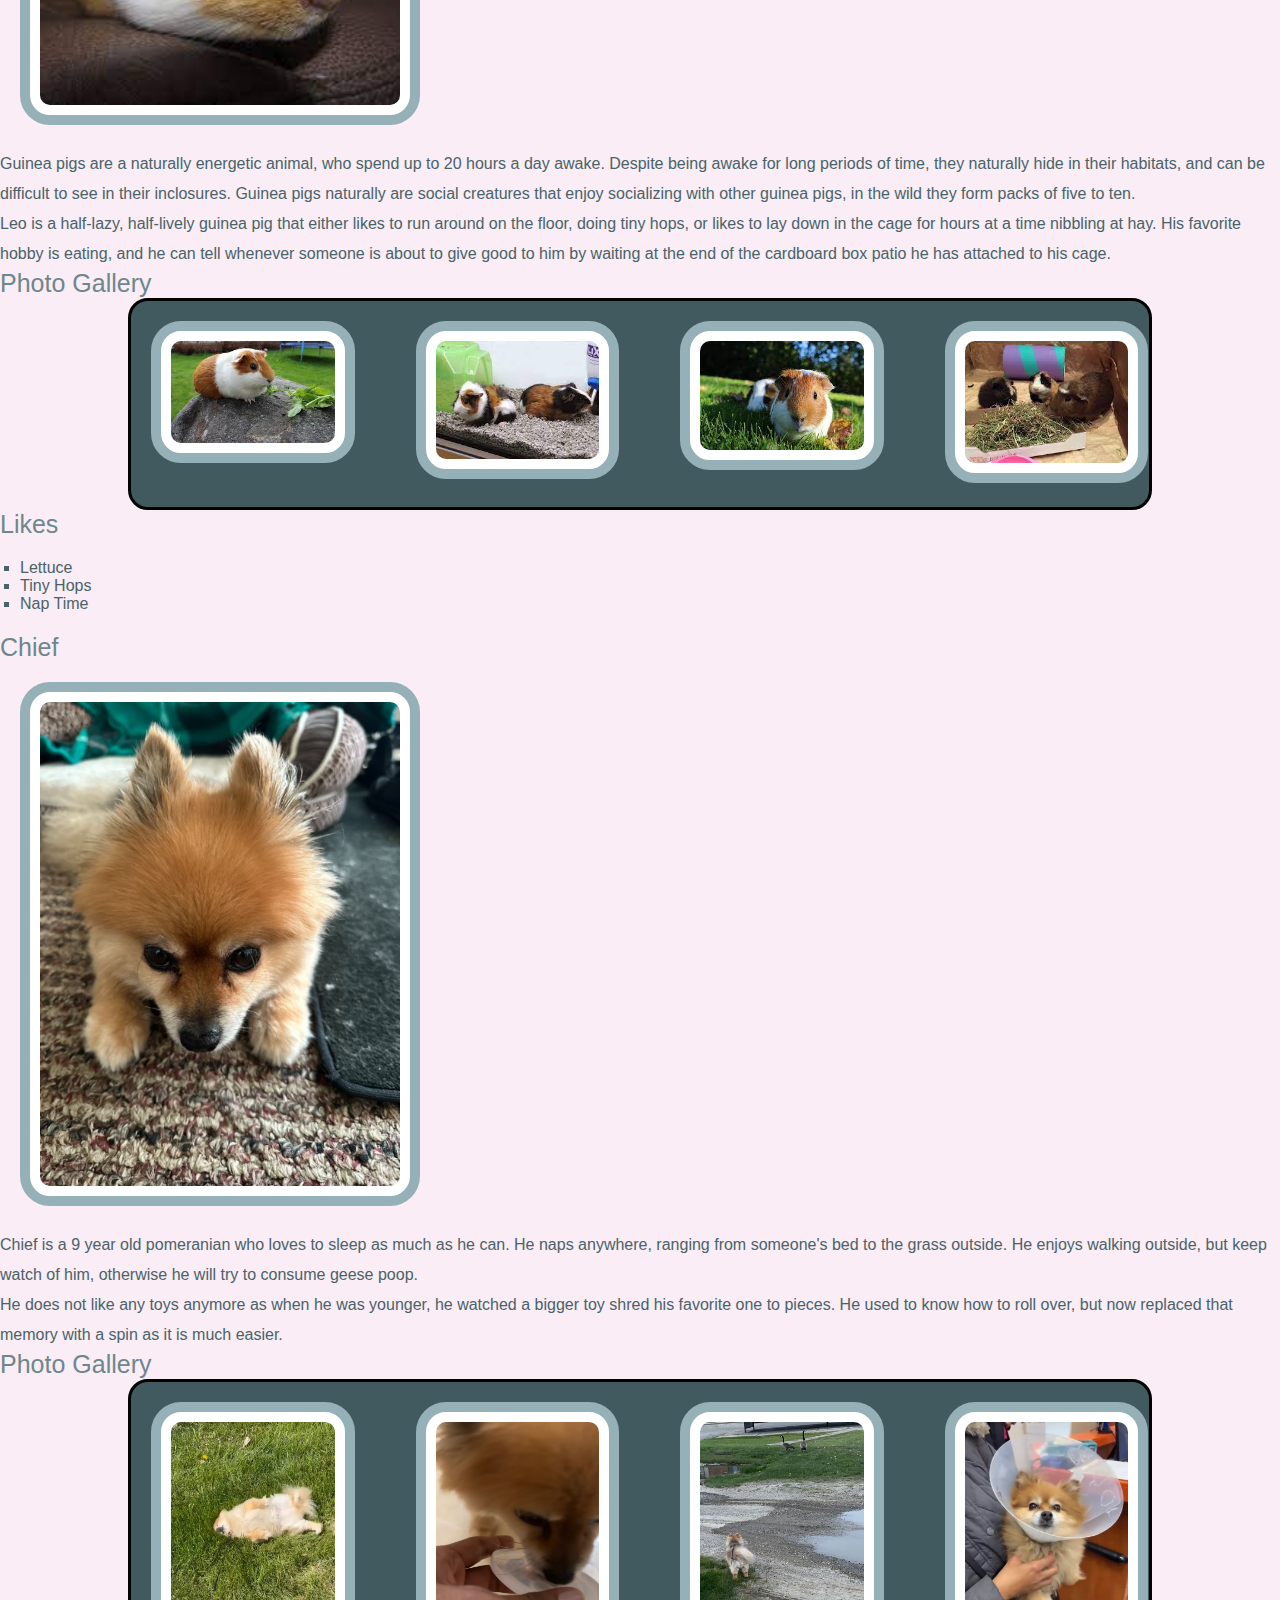
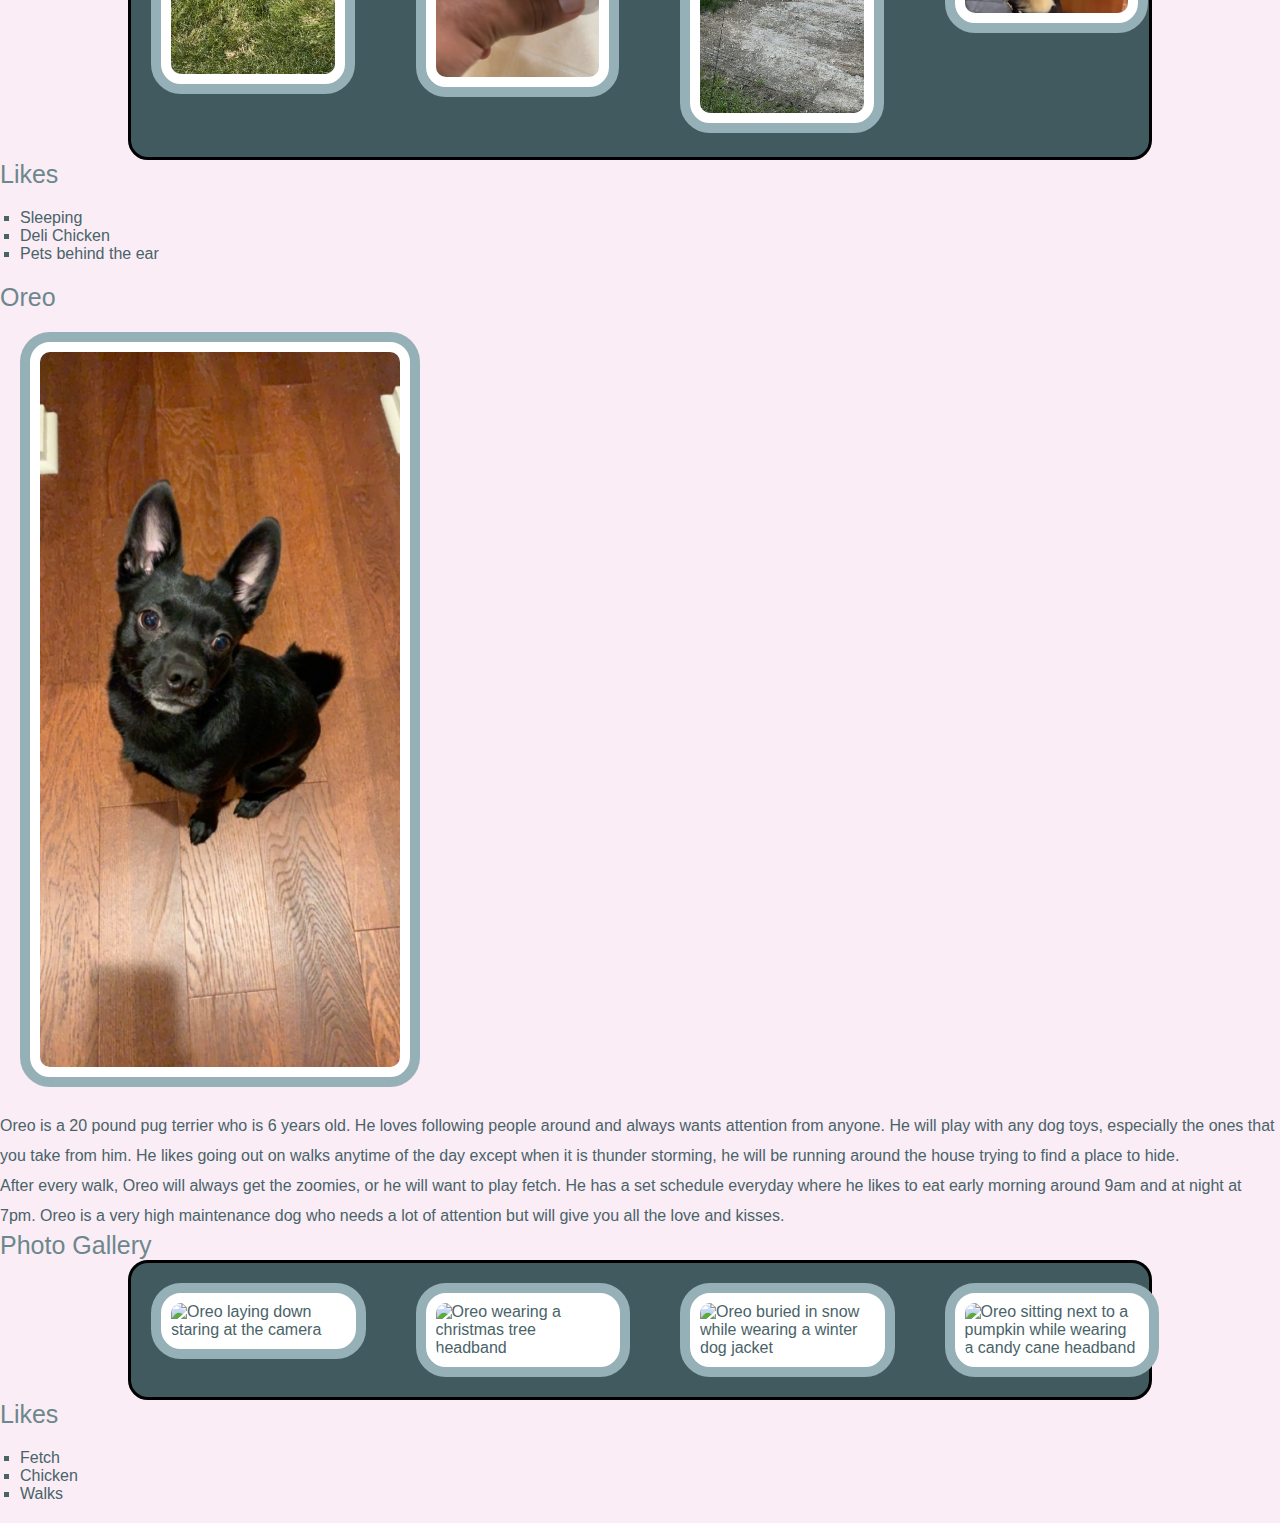
==== commit dce5a6a3: "Update index.html" ====
--- a/index.html
+++ b/index.html
@@ -20,6 +20,7 @@
         </ul>
     </nav>
     <h1>Pets</h1>
+    <div class="animation">🐶</div>
     <main id = "main">
         <div>
             <h2>Bacon Q Dog</h2>
--- a/css/style.css
+++ b/css/style.css
@@ -9,7 +9,7 @@
     text-align: center;
     border: 3px solid #95B0B6;
     font-size: 45px;
-    background-image: url("/images/background.jpg");
+    background-image: url(../images/background.jpg);
     font-family: "Sofia", sans-serif;
 }
 
@@ -320,7 +320,7 @@
 
   @media only screen and (min-width: 992px) {
     body{
-        background-color: #f0cee4;
+        background-color: #faedf6;
     }
 
     .grid{
